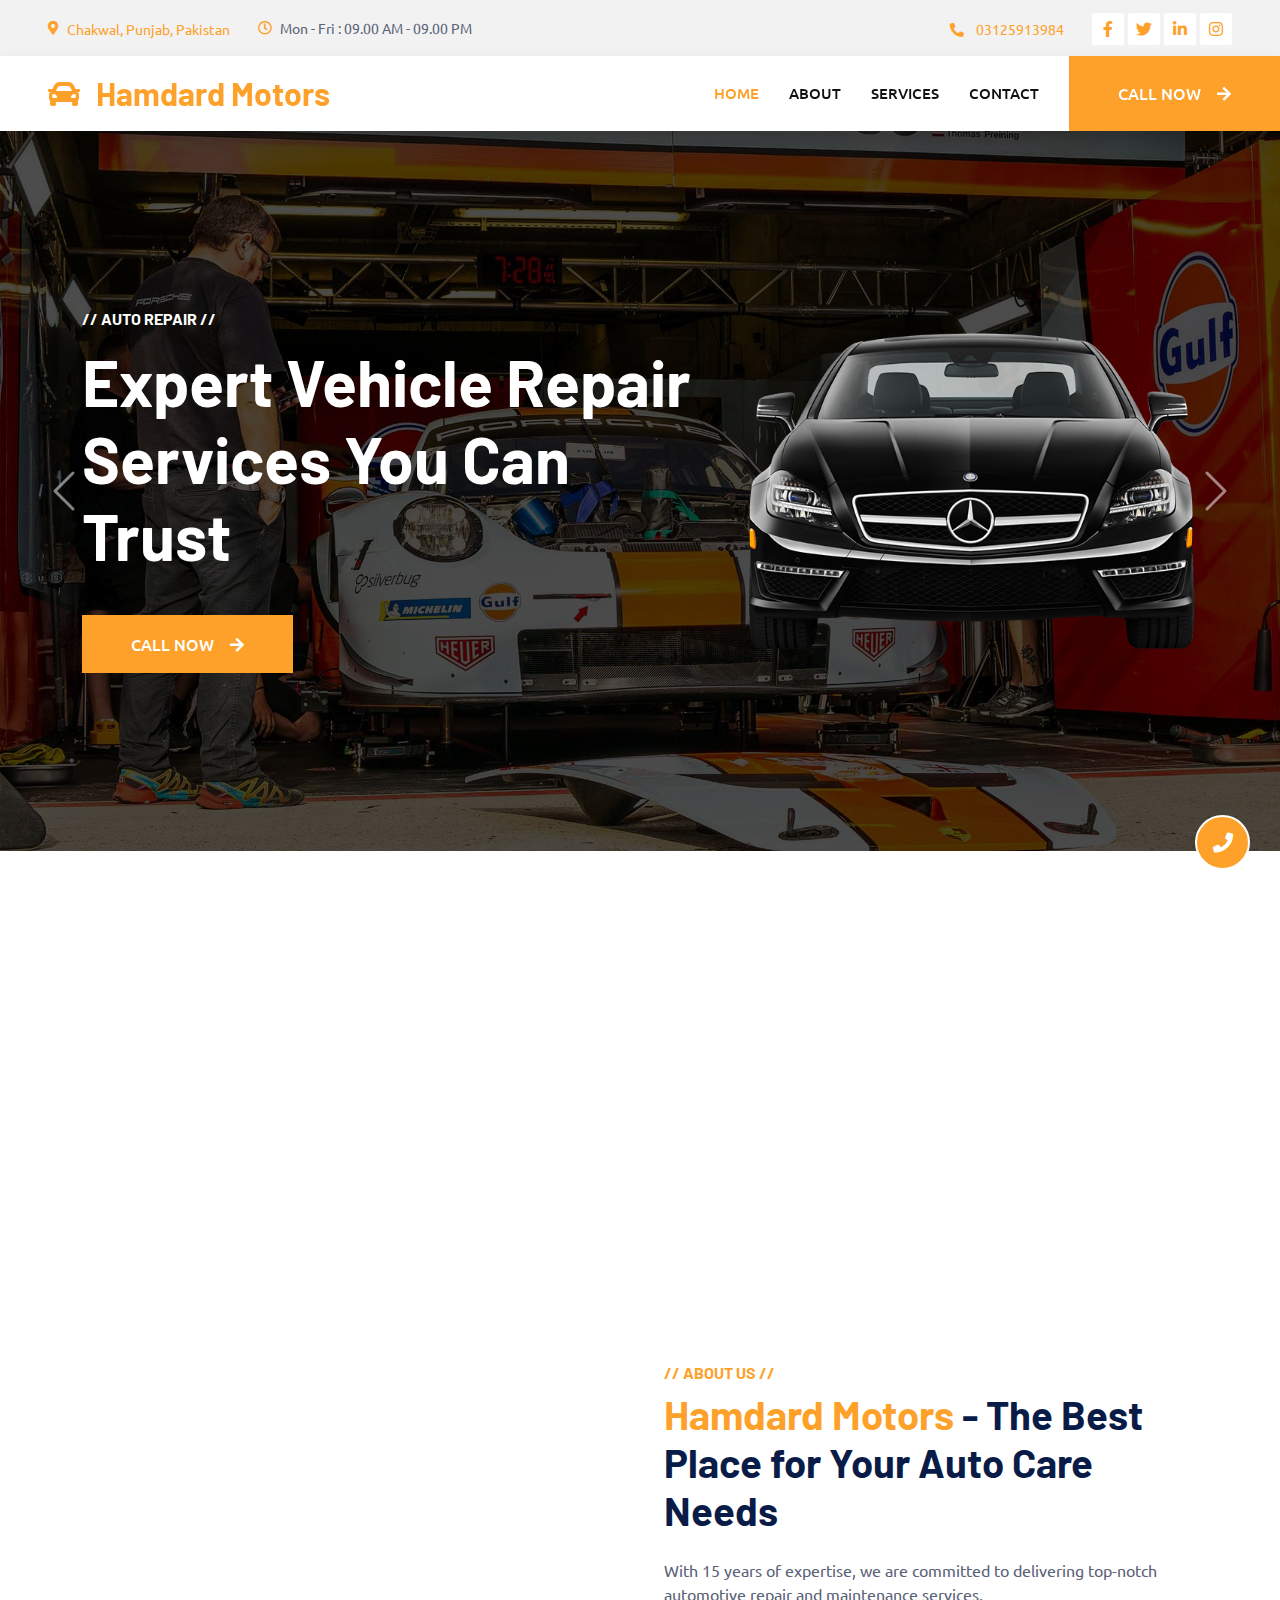
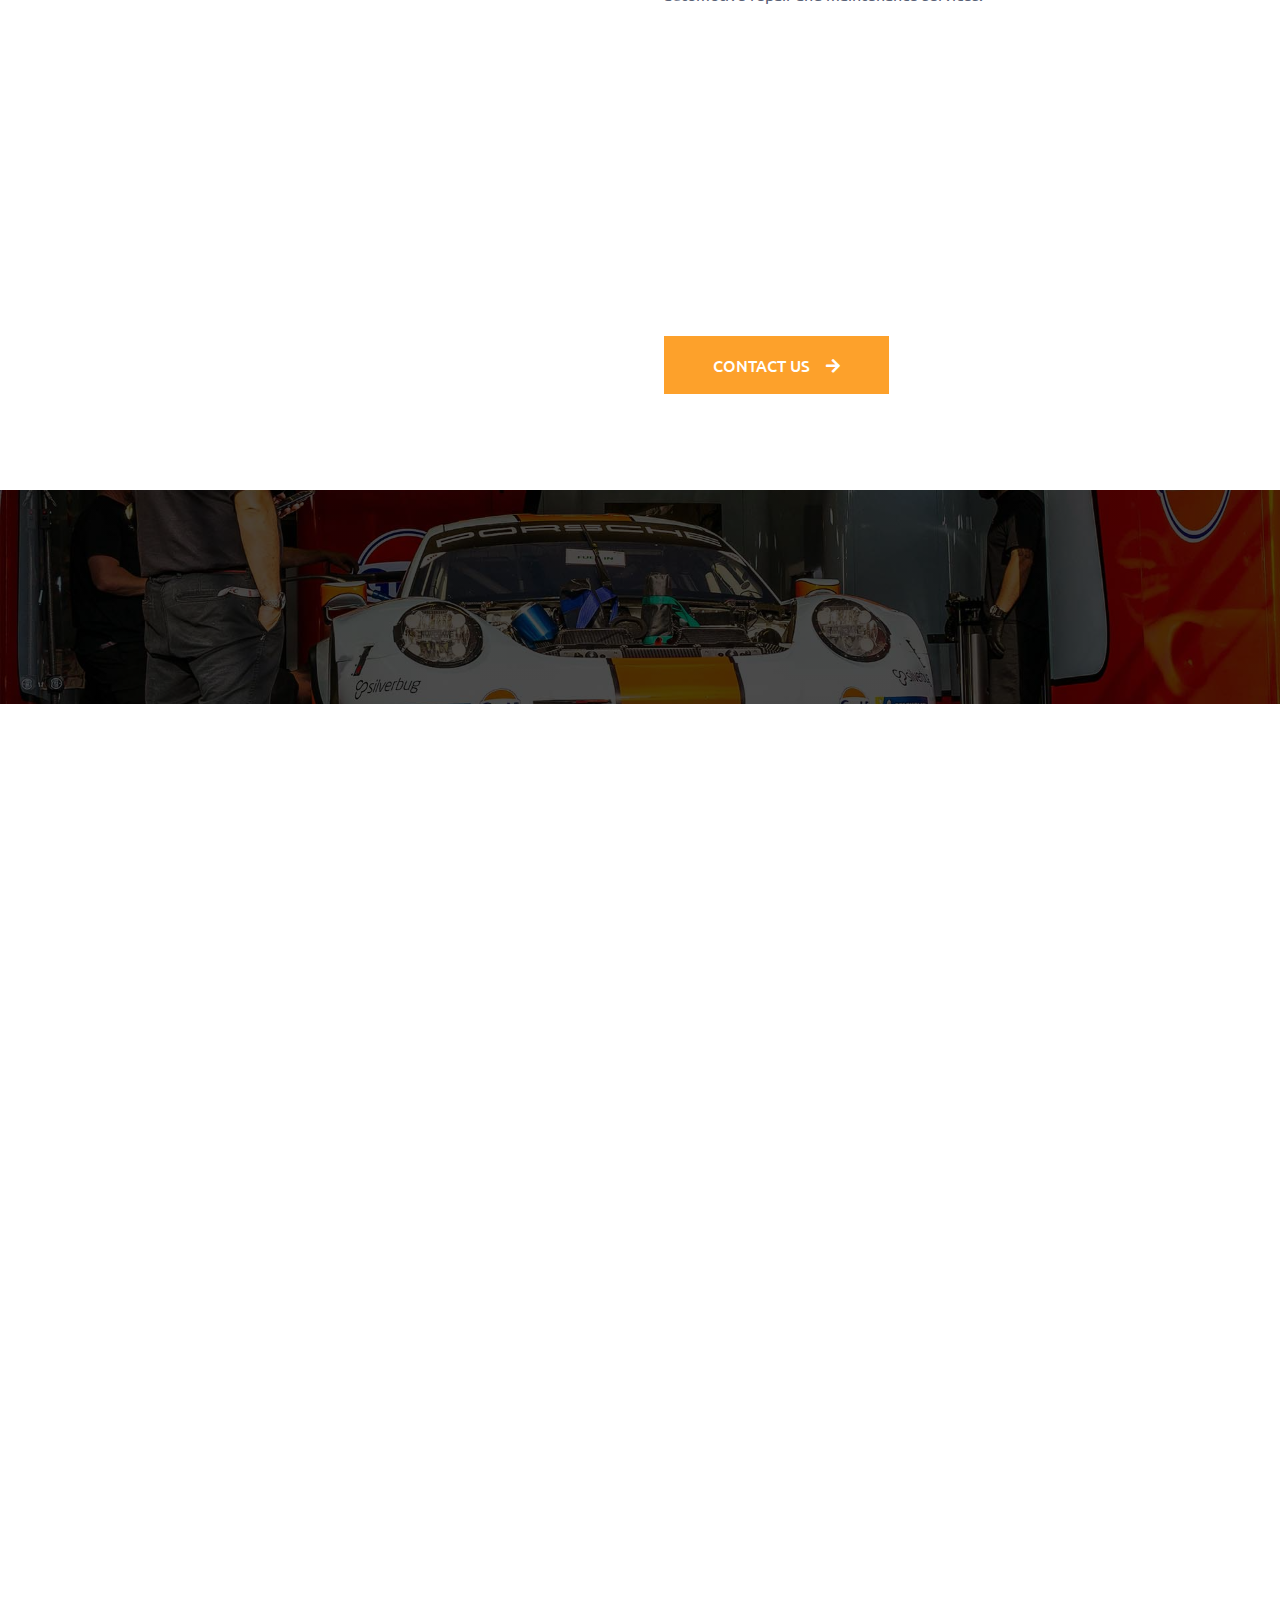
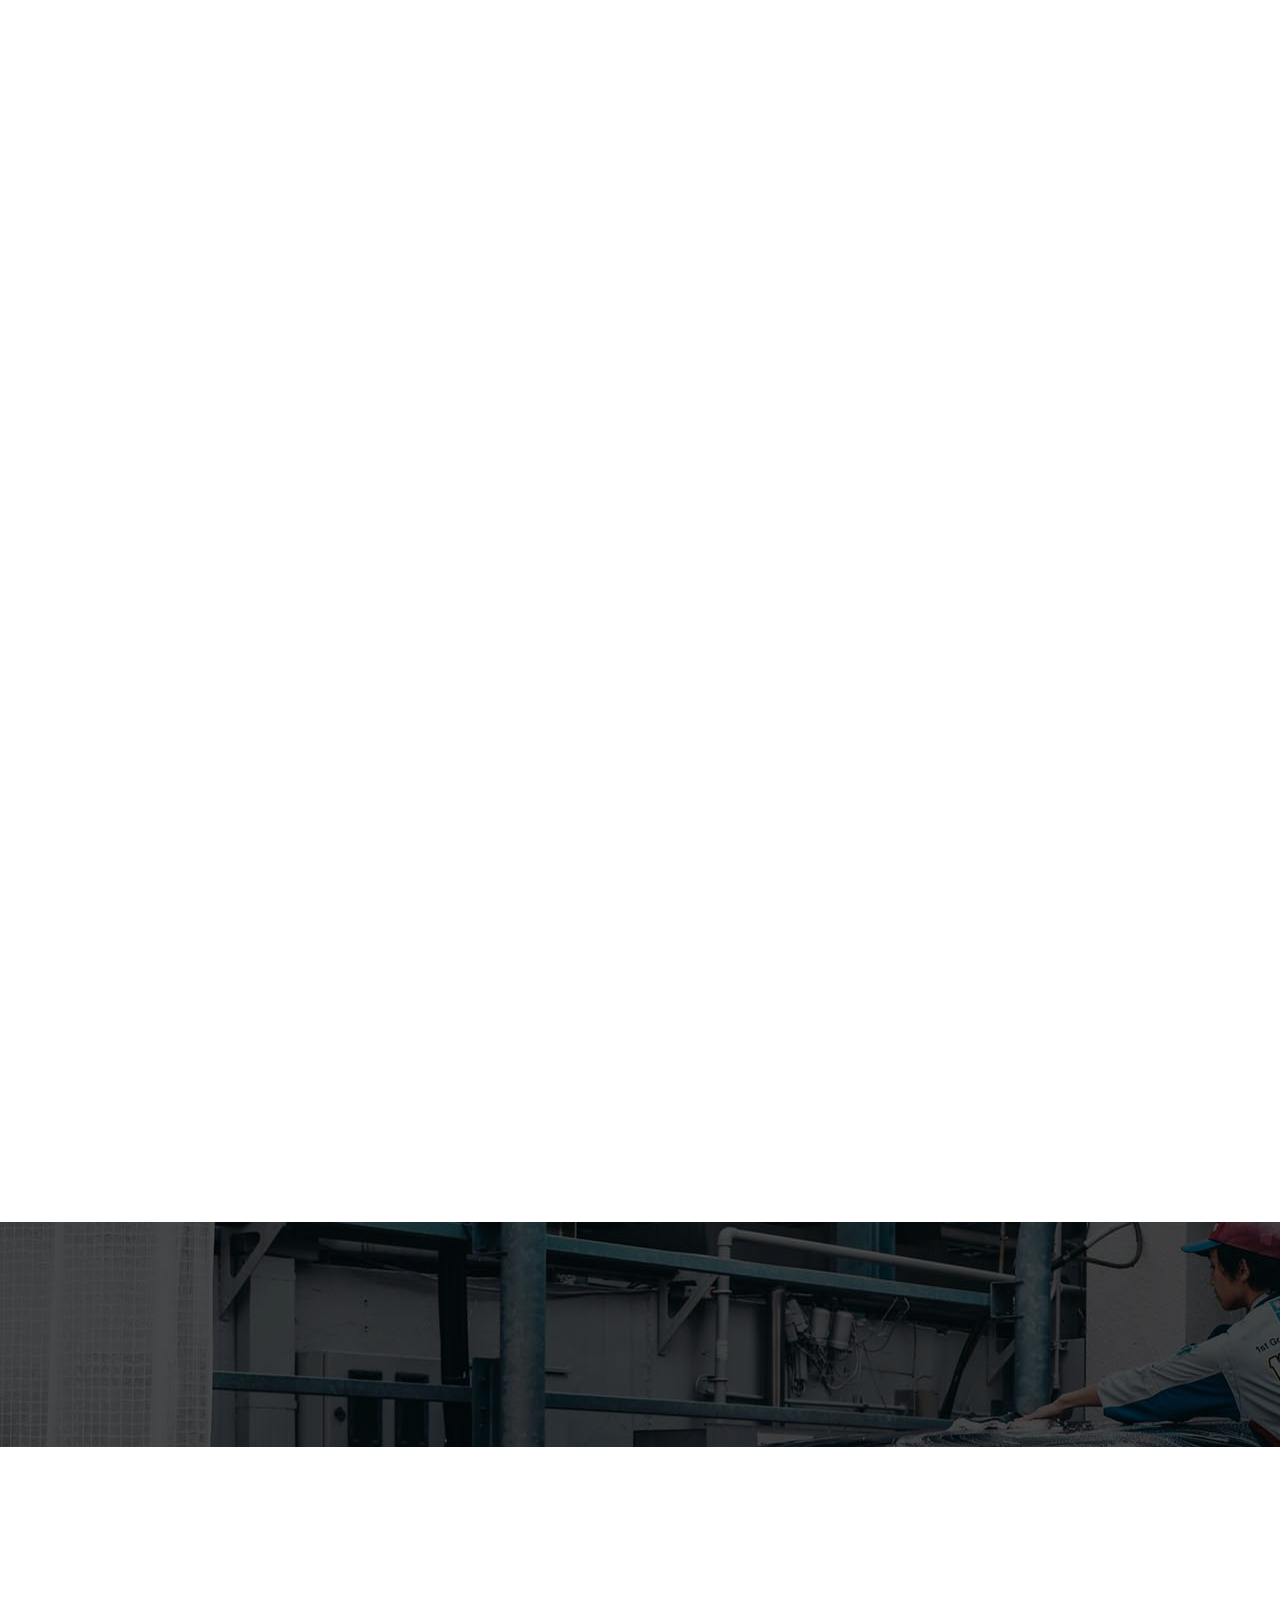
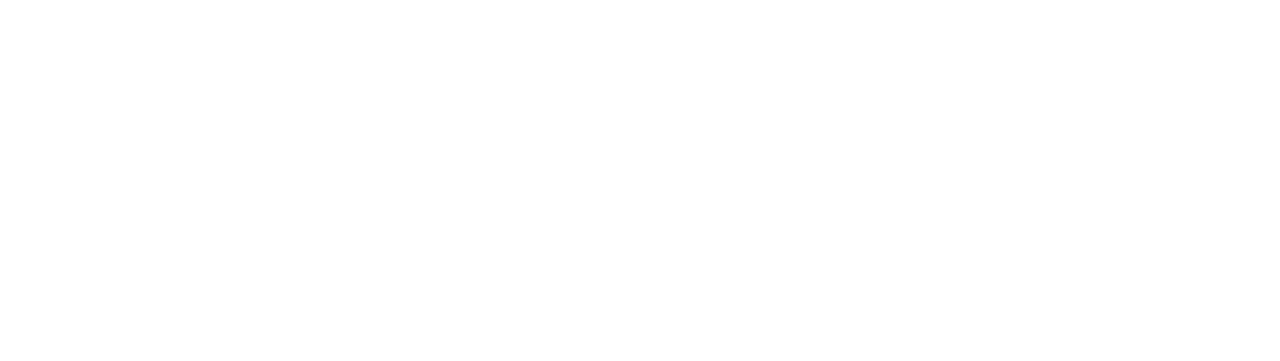
==== index.html @ 0feff038 "email setup" ====
<!DOCTYPE html>
<html lang="en">

<head>
    <meta charset="utf-8">
    <title>Hamdard Motors - Car Repair HTML Template</title>
    <meta content="width=device-width, initial-scale=1.0" name="viewport">
    <meta content="" name="keywords">
    <meta content="" name="description">

    <!-- Favicon -->
    <link href="img/favicon.ico" rel="icon">

    <!-- Google Web Fonts -->
    <link rel="preconnect" href="https://fonts.googleapis.com">
    <link rel="preconnect" href="https://fonts.gstatic.com" crossorigin>
    <link href="https://fonts.googleapis.com/css2?family=Barlow:wght@600;700&family=Ubuntu:wght@400;500&display=swap" rel="stylesheet"> 

    <!-- Icon Font Stylesheet -->
    <link href="https://cdnjs.cloudflare.com/ajax/libs/font-awesome/5.10.0/css/all.min.css" rel="stylesheet">
    <link href="https://cdn.jsdelivr.net/npm/bootstrap-icons@1.4.1/font/bootstrap-icons.css" rel="stylesheet">

    <!-- Libraries Stylesheet -->
    <link href="lib/animate/animate.min.css" rel="stylesheet">
    <link href="lib/owlcarousel/assets/owl.carousel.min.css" rel="stylesheet">
    <link href="lib/tempusdominus/css/tempusdominus-bootstrap-4.min.css" rel="stylesheet" />

    <!-- Customized Bootstrap Stylesheet -->
    <link href="css/bootstrap.min.css" rel="stylesheet">

    <!-- Template Stylesheet -->
    <link href="css/style.css" rel="stylesheet">
</head>

<body>
    <!-- Spinner Start -->
    <div id="spinner" class="show bg-white position-fixed translate-middle w-100 vh-100 top-50 start-50 d-flex align-items-center justify-content-center">
        <div class="spinner-border text-primary" style="width: 3rem; height: 3rem;" role="status">
            <span class="sr-only">Loading...</span>
        </div>
    </div>
    <!-- Spinner End -->


    <!-- Topbar Start -->
    <div class="container-fluid bg-light p-0">
        <div class="row gx-0 d-none d-lg-flex">
            <div class="col-lg-7 px-5 text-start">
                <div class="h-100 d-inline-flex align-items-center py-3 me-4">
                    <small class="fa fa-map-marker-alt text-primary me-2"></small>
                    <a href="https://maps.app.goo.gl/oBN17DsnAECw3NCc7" target="_blank"><small>Chakwal, Punjab, Pakistan</small></a>
                </div>
                <div class="h-100 d-inline-flex align-items-center py-3">
                    <small class="far fa-clock text-primary me-2"></small>
                    <small>Mon - Fri : 09.00 AM - 09.00 PM</small>
                </div>
            </div>
            <div class="col-lg-5 px-5 text-end">
                <div class="h-100 d-inline-flex align-items-center py-3 me-4">
                    <a href="tel:03125913984"><small class="fa fa-phone-alt text-primary me-2" style="color: inherit;"></small>
                    <small>03125913984</small></a>
                </div>
                <div class="h-100 d-inline-flex align-items-center">
                    <a class="btn btn-sm-square bg-white text-primary me-1" href=""><i class="fab fa-facebook-f"></i></a>
                    <a class="btn btn-sm-square bg-white text-primary me-1" href=""><i class="fab fa-twitter"></i></a>
                    <a class="btn btn-sm-square bg-white text-primary me-1" href=""><i class="fab fa-linkedin-in"></i></a>
                    <a class="btn btn-sm-square bg-white text-primary me-0" href=""><i class="fab fa-instagram"></i></a>
                </div>
            </div>
        </div>
    </div>
    <!-- Topbar End -->


    <!-- Navbar Start -->
    <nav class="navbar navbar-expand-lg bg-white navbar-light shadow sticky-top p-0">
        <a href="index.html" class="navbar-brand d-flex align-items-center px-4 px-lg-5">
            <h2 class="m-0 text-primary"><i class="fa fa-car me-3"></i>Hamdard Motors</h2>
        </a>
        <button type="button" class="navbar-toggler me-4" data-bs-toggle="collapse" data-bs-target="#navbarCollapse">
            <span class="navbar-toggler-icon"></span>
        </button>
        <div class="collapse navbar-collapse" id="navbarCollapse">
            <div class="navbar-nav ms-auto p-4 p-lg-0">
                <a href="index.html" class="nav-item nav-link active">Home</a>
                <a href="about.html" class="nav-item nav-link">About</a>
                <a href="service.html" class="nav-item nav-link">Services</a>
                <!-- <div class="nav-item dropdown">
                    <a href="service.html" class="nav-link dropdown-toggle" data-bs-toggle="dropdown">Services</a>
                    <div class="dropdown-menu fade-up m-0">
                        <a href="" class="dropdown-item">Mechnical Workers</a>
                        <a href="team.html" class="dropdown-item">Technicians</a>
                        <a href="testimonial.html" class="dropdown-item">Testimonial</a>
                        <a href="404.html" class="dropdown-item">404 Page</a>
                    </div>
                </div> -->
                <a href="contact.html" class="nav-item nav-link">Contact</a>
            </div>
            <a href="tel:03125913984" class="btn btn-primary py-4 px-lg-5 d-none d-lg-block">Call Now<i class="fa fa-arrow-right ms-3"></i></a>
        </div>
    </nav>
    <!-- Navbar End -->


    <!-- Carousel Start -->
    <div class="container-fluid p-0 mb-5">
        <div id="header-carousel" class="carousel slide" data-bs-ride="carousel">
            <div class="carousel-inner">
                <div class="carousel-item active">
                    <img class="w-100" src="img/carousel-bg-1.jpg" alt="Image">
                    <div class="carousel-caption d-flex align-items-center">
                        <div class="container">
                            <div class="row align-items-center justify-content-center justify-content-lg-start">
                                <div class="col-10 col-lg-7 text-center text-lg-start">
                                    <h6 class="text-white text-uppercase mb-3 animated slideInDown">// Auto Repair //</h6>
                                    <h1 class="display-3 text-white mb-4 pb-3 animated slideInDown">Expert Vehicle Repair Services You Can Trust</h1>
                                    <a href="tel:03125913984" class="btn btn-primary py-3 px-5 animated slideInDown">Call now<i class="fa fa-arrow-right ms-3"></i></a>
                                </div>
                                <div class="col-lg-5 d-none d-lg-flex animated zoomIn">
                                    <img class="img-fluid" src="img/carousel-1.png" alt="">
                                </div>
                            </div>
                        </div>
                    </div>
                </div>
                <div class="carousel-item">
                    <img class="w-100" src="img/carousel-bg-2.jpg" alt="Image">
                    <div class="carousel-caption d-flex align-items-center">
                        <div class="container">
                            <div class="row align-items-center justify-content-center justify-content-lg-start">
                                <div class="col-10 col-lg-7 text-center text-lg-start">
                                    <h6 class="text-white text-uppercase mb-3 animated slideInDown">// Maintenance  //</h6>
                                    <h1 class="display-3 text-white mb-4 pb-3 animated slideInDown">Professional Maintenance for a Smooth Ride</h1>
                                    <a href="tel:03125913984" class="btn btn-primary py-3 px-5 animated slideInDown">Call now<i class="fa fa-arrow-right ms-3"></i></a>
                                </div>
                                <div class="col-lg-5 d-none d-lg-flex animated zoomIn">
                                    <img class="img-fluid" src="img/carousel-2.png" alt="">
                                </div>
                            </div>
                        </div>
                    </div>
                </div>
            </div>
            <button class="carousel-control-prev" type="button" data-bs-target="#header-carousel"
                data-bs-slide="prev">
                <span class="carousel-control-prev-icon" aria-hidden="true"></span>
                <span class="visually-hidden">Previous</span>
            </button>
            <button class="carousel-control-next" type="button" data-bs-target="#header-carousel"
                data-bs-slide="next">
                <span class="carousel-control-next-icon" aria-hidden="true"></span>
                <span class="visually-hidden">Next</span>
            </button>
        </div>
    </div>
    <!-- Carousel End -->


    <!-- Service Start -->
    <div class="container-xxl py-5">
        <div class="container">
            <div class="row g-4">
                <div class="col-lg-4 col-md-6 wow fadeInUp" data-wow-delay="0.1s">
                    <div class="d-flex py-5 px-4">
                        <i class="fa fa-certificate fa-3x text-primary flex-shrink-0"></i>
                        <div class="ps-4">
                            <h5 class="mb-3">Top-Quality Servicing</h5>
                            <p>We provide reliable and thorough vehicle servicing to ensure your car performs at its best every time.</p>
                            <a class="text-secondary border-bottom" href="service.html">Read More</a>
                        </div>
                    </div>
                </div>
                <div class="col-lg-4 col-md-6 wow fadeInUp" data-wow-delay="0.3s">
                    <div class="d-flex bg-light py-5 px-4">
                        <i class="fa fa-users-cog fa-3x text-primary flex-shrink-0"></i>
                        <div class="ps-4">
                            <h5 class="mb-3">Skilled and Expert Technicians</h5>
                            <p>Our team of certified professionals is equipped with the knowledge to handle all your repair and maintenance needs.</p>
                            <a class="text-secondary border-bottom" href="service.html">Read More</a>
                        </div>
                    </div>
                </div>
                <div class="col-lg-4 col-md-6 wow fadeInUp" data-wow-delay="0.5s">
                    <div class="d-flex py-5 px-4">
                        <i class="fa fa-tools fa-3x text-primary flex-shrink-0"></i>
                        <div class="ps-4">
                            <h5 class="mb-3">State-of-the-Art Equipment</h5>
                            <p>We use modern tools and advanced technology to deliver precise repairs and top-notch servicing for your vehicles.</p>
                            <a class="text-secondary border-bottom" href="service.html">Read More</a>
                        </div>
                    </div>
                </div>
            </div>
        </div>
    </div>
    <!-- Service End -->


    <!-- About Start -->
    <div class="container-xxl py-5">
        <div class="container">
            <div class="row g-5">
                <div class="col-lg-6 pt-4" style="min-height: 400px;">
                    <div class="position-relative h-100 wow fadeIn" data-wow-delay="0.1s">
                        <img class="img-fluid w-100 h-100" src="img/about.jpg" style="object-fit: cover;" alt="">
                        <div class="position-absolute top-0 start-0 mt-n4 ms-n4 py-4 px-5 expBox">
                            <h1 class="display-4 text-white mb-0">10+ <span class="fs-4">Years</span></h1>
                            <h4 class="text-white">Experience</h4>
                        </div>
                    </div>
                </div>
                <div class="col-lg-6">
                    <h6 class="text-primary text-uppercase">// About Us //</h6>
                    <h1 class="mb-4"><span class="text-primary">Hamdard Motors</span> - The Best Place for Your Auto Care Needs</h1>
                    <p class="mb-4">With 15 years of expertise, we are committed to delivering top-notch automotive repair and maintenance services.</p>
                    <div class="row g-4 mb-3 pb-3">
                        <div class="col-12 wow fadeIn" data-wow-delay="0.1s">
                            <div class="d-flex">
                                <div class="bg-light d-flex flex-shrink-0 align-items-center justify-content-center mt-1" style="width: 45px; height: 45px;">
                                    <span class="fw-bold text-secondary">01</span>
                                </div>
                                <div class="ps-3">
                                    <h6>Professional and Expert Team</h6>
                                    <span>Our skilled professionals ensure every service is performed with precision and care for the best results.</span>
                                </div>
                            </div>
                        </div>
                        <div class="col-12 wow fadeIn" data-wow-delay="0.3s">
                            <div class="d-flex">
                                <div class="bg-light d-flex flex-shrink-0 align-items-center justify-content-center mt-1" style="width: 45px; height: 45px;">
                                    <span class="fw-bold text-secondary">02</span>
                                </div>
                                <div class="ps-3">
                                    <h6>Top-Quality Servicing Center</h6>
                                    <span>We deliver reliable and thorough servicing to keep your vehicle in excellent condition.</span>
                                </div>
                            </div>
                        </div>
                        <div class="col-12 wow fadeIn" data-wow-delay="0.5s">
                            <div class="d-flex">
                                <div class="bg-light d-flex flex-shrink-0 align-items-center justify-content-center mt-1" style="width: 45px; height: 45px;">
                                    <span class="fw-bold text-secondary">03</span>
                                </div>
                                <div class="ps-3">
                                    <h6>Award-Winning Workers</h6>
                                    <span>Our team has been recognized for excellence, ensuring you receive top-tier service every time.</span>
                                </div>
                            </div>
                        </div>
                    </div>
                    <a href="tel:03125913984" class="btn btn-primary py-3 px-5">Contact Us<i class="fa fa-arrow-right ms-3"></i></a>
                </div>
            </div>
        </div>
    </div>
    <!-- About End -->


    <!-- Fact Start -->
    <div class="container-fluid fact bg-dark my-5 py-5">
        <div class="container">
            <div class="row g-4">
                <div class="col-md-6 col-lg-3 text-center wow fadeIn" data-wow-delay="0.1s">
                    <i class="fa fa-check fa-2x text-white mb-3"></i>
                    <h2 class="text-white mb-2" data-toggle="counter-up">10</h2>
                    <p class="text-white mb-0">Years Experience</p>
                </div>
                <div class="col-md-6 col-lg-3 text-center wow fadeIn" data-wow-delay="0.3s">
                    <i class="fa fa-users-cog fa-2x text-white mb-3"></i>
                    <h2 class="text-white mb-2" data-toggle="counter-up">100</h2>
                    <p class="text-white mb-0">Expert Technicians</p>
                </div>
                <div class="col-md-6 col-lg-3 text-center wow fadeIn" data-wow-delay="0.5s">
                    <i class="fa fa-users fa-2x text-white mb-3"></i>
                    <h2 class="text-white mb-2" data-toggle="counter-up">1500</h2>
                    <p class="text-white mb-0">Satisfied Clients</p>
                </div>
                <div class="col-md-6 col-lg-3 text-center wow fadeIn" data-wow-delay="0.7s">
                    <i class="fa fa-car fa-2x text-white mb-3"></i>
                    <h2 class="text-white mb-2" data-toggle="counter-up">1000</h2>
                    <p class="text-white mb-0">Compleate Projects</p>
                </div>
            </div>
        </div>
    </div>
    <!-- Fact End -->


    <!-- Service Start -->
    <div class="container-xxl service py-5">
        <div class="container">
            <div class="text-center wow fadeInUp" data-wow-delay="0.1s">
                <h6 class="text-primary text-uppercase">// Our Services //</h6>
                <h1 class="mb-2">Explore Our Services</h1>
                <p class="mb-5">Hamdard Motors provides a wide range of professional repair and maintenance services to keep your vehicle running at its best. <br> Discover what we can do for you.</p>
            </div>
            <div class="row g-4 wow fadeInUp" data-wow-delay="0.3s">
                <div class="col-lg-4">
                    <div class="nav w-100 nav-pills me-4">
                        <button class="nav-link w-100 d-flex align-items-center text-start p-4 mb-4 active" data-bs-toggle="pill" data-bs-target="#tab-pane-1" type="button">
                           
                            <i class="fa fa-cog fa-2x me-3"></i>
                            <h4 class="m-0">Repairing Services for Small and Big Vehicles</h4>
                        </button>
                        <button class="nav-link w-100 d-flex align-items-center text-start p-4 mb-4" data-bs-toggle="pill" data-bs-target="#tab-pane-2" type="button">
                            <i class="fa fa-car fa-2x me-3"></i>
                            <h4 class="m-0">Mechanical Works</h4>
                        </button>
                        <button class="nav-link w-100 d-flex align-items-center text-start p-4 mb-4" data-bs-toggle="pill" data-bs-target="#tab-pane-3" type="button">
                            <i class="fa fa-car-side fa-2x me-3"></i>
                            <h4 class="m-0">Panel Beater Works</h4>
                        </button>
                        <button class="nav-link w-100 d-flex align-items-center text-start p-4 mb-4" data-bs-toggle="pill" data-bs-target="#tab-pane-4" type="button">
                            <i class="fa fa-oil-can fa-2x me-3"></i>
                            <h4 class="m-0">Oil and Lubricant Change Services</h4>
                        </button>
                        <button class="nav-link w-100 d-flex align-items-center text-start p-4 mb-4" data-bs-toggle="pill" data-bs-target="#tab-pane-5" type="button">
                            <i class="fa fa-truck-monster fa-2x me-3"></i>
                            <h4 class="m-0">Tyre and Wheel Services</h4>
                        </button>
                        <button class="nav-link w-100 d-flex align-items-center text-start p-4 mb-0" data-bs-toggle="pill" data-bs-target="#tab-pane-6" type="button">
                            <i class="fa fa-toolbox fa-2x me-3"></i>
                            <h4 class="m-0">General Maintenance Services</h4>
                        </button>
                    </div>
                </div>
                <div class="col-lg-8">
                    <div class="tab-content w-100 h-100">
                        <div class="tab-pane h-100 fade show active" id="tab-pane-1">
                            <div class="row h-100">
                                <div class="col-md-6" >
                                    <div class="position-relative h-100">
                                        <img class="img-fluid w-100 h-100" src="img/service-1.jpg"
                                            style="object-fit: cover;" alt="">
                                    </div>
                                </div>
                                <div class="col-md-6">
                                    <h3 class="mb-3">Repairing Services for Small and Big Vehicles</h3>
                                    <p class="mb-4">Comprehensive repair solutions for all types of vehicles, from cars to trucks, ensuring reliability and performance.</p>
                                    <p><i class="fa fa-check text-success me-3"></i>Accurate diagnostics and repair.</p>
                                    <p><i class="fa fa-check text-success me-3"></i>Trusted expertise for small and large vehicles.</p>
                                    <p><i class="fa fa-check text-success me-3"></i>Modern Equipment</p>
                                    <a href="service.html" class="btn btn-primary py-3 px-5 mt-3">Read More<i class="fa fa-arrow-right ms-3"></i></a>
                                </div>
                            </div>
                        </div>
                        <div class="tab-pane h-100 fade" id="tab-pane-2">
                            <div class="row h-100">
                                <div class="col-md-6" >
                                    <div class="position-relative h-100">
                                        <img class="img-fluid w-100 h-100" src="img/service-2.jpg"
                                            style="object-fit: cover;" alt="">
                                    </div>
                                </div>
                                <div class="col-md-6">
                                    <h3 class="mb-3">Mechanical Works</h3>
                                    <p class="mb-4">Expert handling of your vehicle’s core components, including engine, brakes, and suspension, to ensure a smooth driving experience.</p>
                                    <p><i class="fa fa-check text-success me-3"></i>High-quality engine repair.</p>
                                    <p><i class="fa fa-check text-success me-3"></i>Brake servicing and suspension adjustments.</p>
                                    <a href="service.html" class="btn btn-primary py-3 px-5 mt-3">Read More<i class="fa fa-arrow-right ms-3"></i></a>
                                </div>
                            </div>
                        </div>
                        <div class="tab-pane h-100 fade" id="tab-pane-3">
                            <div class="row h-100">
                                <div class="col-md-6" >
                                    <div class="position-relative h-100">
                                        <img class="img-fluid w-100 h-100" src="img/service-3.jpg"
                                            style="object-fit: cover;" alt="">
                                    </div>
                                </div>
                                <div class="col-md-6">
                                    <h3 class="mb-3">Panel Beater Works</h3>
                                    <p class="mb-4">Restore your vehicle’s appearance with our skilled denting, painting, and accident repair services.</p>
                                    <p><i class="fa fa-check text-success me-3"></i>Precision body repairs.</p>
                                    <p><i class="fa fa-check text-success me-3"></i>High-quality paint finishes.
                                    </p>
                                    <a href="service.html" class="btn btn-primary py-3 px-5 mt-3">Read More<i class="fa fa-arrow-right ms-3"></i></a>
                                </div>
                            </div>
                        </div>
                        <div class="tab-pane h-100 fade" id="tab-pane-4">
                            <div class="row h-100">
                                <div class="col-md-6" >
                                    <div class="position-relative h-100">
                                        <img class="img-fluid w-100 h-100" src="img/service-4.jpg"
                                            style="object-fit: cover;" alt="">
                                    </div>
                                </div>
                                <div class="col-md-6">
                                    <h3 class="mb-3">Oil and Lubricant Change Services</h3>
                                    <p class="mb-4">Keep your vehicle’s engine running smoothly with our efficient oil and filter change services.</p>
                                    <p><i class="fa fa-check text-success me-3"></i>Top-grade lubricants.</p>
                                    <p><i class="fa fa-check text-success me-3"></i>Quick and efficient service.</p>
                                    <a href="service.html" class="btn btn-primary py-3 px-5 mt-3">Read More<i class="fa fa-arrow-right ms-3"></i></a>
                                </div>
                            </div>
                        </div>
                        <div class="tab-pane h-100 fade" id="tab-pane-5">
                            <div class="row h-100">
                                <div class="col-md-6" >
                                    <div class="position-relative h-100">
                                        <img class="img-fluid w-100 h-100" src="img/service-4.jpg"
                                            style="object-fit: cover;" alt="">
                                    </div>
                                </div>
                                <div class="col-md-6">
                                    <h3 class="mb-3">Tyre and Wheel Services</h3>
                                    <p class="mb-4">Stay safe on the road with our tyre replacement, puncture repairs, and wheel alignment services.</p>
                                    <p><i class="fa fa-check text-success me-3"></i>Reliable tyre solutions.</p>
                                    <p><i class="fa fa-check text-success me-3"></i>Expert wheel balancing.
                                    </p>
                                    <a href="service.html" class="btn btn-primary py-3 px-5 mt-3">Read More<i class="fa fa-arrow-right ms-3"></i></a>
                                </div>
                            </div>
                        </div>
                        <div class="tab-pane h-100 fade" id="tab-pane-6">
                            <div class="row h-100">
                                <div class="col-md-6" >
                                    <div class="position-relative h-100">
                                        <img class="img-fluid w-100 h-100" src="img/service-4.jpg"
                                            style="object-fit: cover;" alt="">
                                    </div>
                                </div>
                                <div class="col-md-6">
                                    <h3 class="mb-3">General Maintenance Services</h3>
                                    <p class="mb-4">Regular maintenance services to ensure your vehicle remains in peak condition and is ready for every journey.</p>
                                    <p><i class="fa fa-check text-success me-3"></i>Comprehensive vehicle checks.</p>
                                    <p><i class="fa fa-check text-success me-3"></i>AC servicing, battery replacements, and more.</p>
                                    <a href="service.html" class="btn btn-primary py-3 px-5 mt-3">Read More<i class="fa fa-arrow-right ms-3"></i></a>
                                </div>
                            </div>
                        </div>
                    </div>
                </div>
            </div>
        </div>
    </div>
    <!-- Service End -->


    <!-- Booking Start -->
    <div class="container-fluid bg-secondary booking my-5 wow fadeInUp" data-wow-delay="0.1s">
        <div class="container">
            <div class="row gx-5">
                <div class="col-lg-6 py-5">
                    <div class="py-5">
                        <h1 class="text-white mb-4">Certified and Award-Winning Car Repair Service Provider</h1>
                        <p class="text-white mb-0">Our workshop takes pride in delivering top-notch repair and maintenance services. With years of experience and a team of certified professionals, we guarantee reliable solutions tailored to your vehicle's needs. From minor repairs to comprehensive maintenance, we are dedicated to excellence and customer satisfaction.</p>
                    </div>
                </div>
                <div class="col-lg-6">
                    <div class="bg-primary h-100 d-flex flex-column justify-content-center text-center p-5 wow zoomIn" data-wow-delay="0.6s">
                        <h1 class="text-white mb-4">Book For A Service</h1>
                        <form action="send-email.php" method="post">
                            <div class="row g-3">
                                <div class="col-12 col-sm-6">
                                    <input type="text" class="form-control border-0" placeholder="Your Name" style="height: 55px;" name="name">
                                </div>
                                <div class="col-12 col-sm-6">
                                    <input type="email" class="form-control border-0" placeholder="Your Email" style="height: 55px;" name="email">
                                </div>
                                <div class="col-12 col-sm-6">
                                    <select class="form-select border-0" style="height: 55px;">
                                        <option selected>Select A Service</option>
                                        <option value="1">Repair Services</option>
                                        <option value="2">Oil and Lubricant Change</option>
                                        <option value="3">Tyre and Wheel Maintenance</option>
                                        <option value="4">General Vehicle Maintenance</option>
                                    </select>
                                </div>
                                <div class="col-12 col-sm-6">
                                    <div class="date" id="date1" data-target-input="nearest">
                                        <input type="text"
                                            class="form-control border-0 datetimepicker-input"
                                            placeholder="Service Date" data-target="#date1" data-toggle="datetimepicker" style="height: 55px;">
                                    </div>
                                </div>
                                <div class="col-12">
                                    <textarea class="form-control border-0" placeholder="Specify Additional Details or Requests" name="message"></textarea>
                                </div>
                                <div class="col-12">
                                    <button class="btn btn-secondary w-100 py-3" type="submit">Book Now</button>
                                </div>
                            </div>
                        </form>
                    </div>
                </div>
            </div>
        </div>
    </div>
    <!-- Booking End -->


    <!-- Team Start -->
    <!-- <div class="container-xxl py-5">
        <div class="container">
            <div class="text-center wow fadeInUp" data-wow-delay="0.1s">
                <h6 class="text-primary text-uppercase">// Our Technicians //</h6>
                <h1 class="mb-5">Our Expert Technicians</h1>
            </div>
            <div class="row g-4">
                <div class="col-lg-3 col-md-6 wow fadeInUp" data-wow-delay="0.1s">
                    <div class="team-item">
                        <div class="position-relative overflow-hidden">
                            <img class="img-fluid" src="img/team-1.jpg" alt="">
                            <div class="team-overlay position-absolute start-0 top-0 w-100 h-100">
                                <a class="btn btn-square mx-1" href=""><i class="fab fa-facebook-f"></i></a>
                                <a class="btn btn-square mx-1" href=""><i class="fab fa-twitter"></i></a>
                                <a class="btn btn-square mx-1" href=""><i class="fab fa-instagram"></i></a>
                            </div>
                        </div>
                        <div class="bg-light text-center p-4">
                            <h5 class="fw-bold mb-0">Full Name</h5>
                            <small>Designation</small>
                        </div>
                    </div>
                </div>
                <div class="col-lg-3 col-md-6 wow fadeInUp" data-wow-delay="0.3s">
                    <div class="team-item">
                        <div class="position-relative overflow-hidden">
                            <img class="img-fluid" src="img/team-2.jpg" alt="">
                            <div class="team-overlay position-absolute start-0 top-0 w-100 h-100">
                                <a class="btn btn-square mx-1" href=""><i class="fab fa-facebook-f"></i></a>
                                <a class="btn btn-square mx-1" href=""><i class="fab fa-twitter"></i></a>
                                <a class="btn btn-square mx-1" href=""><i class="fab fa-instagram"></i></a>
                            </div>
                        </div>
                        <div class="bg-light text-center p-4">
                            <h5 class="fw-bold mb-0">Full Name</h5>
                            <small>Designation</small>
                        </div>
                    </div>
                </div>
                <div class="col-lg-3 col-md-6 wow fadeInUp" data-wow-delay="0.5s">
                    <div class="team-item">
                        <div class="position-relative overflow-hidden">
                            <img class="img-fluid" src="img/team-3.jpg" alt="">
                            <div class="team-overlay position-absolute start-0 top-0 w-100 h-100">
                                <a class="btn btn-square mx-1" href=""><i class="fab fa-facebook-f"></i></a>
                                <a class="btn btn-square mx-1" href=""><i class="fab fa-twitter"></i></a>
                                <a class="btn btn-square mx-1" href=""><i class="fab fa-instagram"></i></a>
                            </div>
                        </div>
                        <div class="bg-light text-center p-4">
                            <h5 class="fw-bold mb-0">Full Name</h5>
                            <small>Designation</small>
                        </div>
                    </div>
                </div>
                <div class="col-lg-3 col-md-6 wow fadeInUp" data-wow-delay="0.7s">
                    <div class="team-item">
                        <div class="position-relative overflow-hidden">
                            <img class="img-fluid" src="img/team-4.jpg" alt="">
                            <div class="team-overlay position-absolute start-0 top-0 w-100 h-100">
                                <a class="btn btn-square mx-1" href=""><i class="fab fa-facebook-f"></i></a>
                                <a class="btn btn-square mx-1" href=""><i class="fab fa-twitter"></i></a>
                                <a class="btn btn-square mx-1" href=""><i class="fab fa-instagram"></i></a>
                            </div>
                        </div>
                        <div class="bg-light text-center p-4">
                            <h5 class="fw-bold mb-0">Full Name</h5>
                            <small>Designation</small>
                        </div>
                    </div>
                </div>
            </div>
        </div>
    </div> -->
    <!-- Team End -->


    <!-- Testimonial Start -->
    <div class="container-xxl py-5 wow fadeInUp" data-wow-delay="0.1s">
        <div class="container">
            <div class="text-center">
                <h6 class="text-primary text-uppercase">// Testimonial //</h6>
                <h1 class="mb-5">Our Clients Say!</h1>
            </div>
            <div class="owl-carousel testimonial-carousel position-relative">
                <div class="testimonial-item text-center">
                    <!-- <img class="bg-light rounded-circle p-2 mx-auto mb-3" src="img/testimonial-1.jpg" style="width: 80px; height: 80px;"> -->
                    <i class="fa fa-user-circle"></i>
                    <h5 class="mb-0">Ahmed Raza</h5>
                    <p>Business Owner</p>
                    <div class="testimonial-text bg-light text-center p-4">
                    <p class="mb-0">Hamdard Motors ki service bohot zabardast hai! Mere car ke engine ka masla unhone bohot professional tareeke se solve kiya. Highly recommend!</p>
                    </div>
                </div>
                <div class="testimonial-item text-center">
                    <i class="fa fa-user-circle"></i>
                    <h5 class="mb-0">Fatima Khan</h5>
                    <p>Freelancer</p>
                    <div class="testimonial-text bg-light text-center p-4">
                    <p class="mb-0">Yahan ka staff bohot expert aur cooperative hai. Mere gadi ka AC ka masla jaldi aur effectively resolve kiya. Shukriya Hamdard Motors!</p>
                    </div>
                </div>
                <div class="testimonial-item text-center">
                    <i class="fa fa-user-circle"></i>
                    <h5 class="mb-0">Bilal Sheikh</h5>
                    <p>Transport Manager</p>
                    <div class="testimonial-text bg-light text-center p-4">
                    <p class="mb-0">Main apni truck maintenance ke liye hamesha Hamdard Motors par hi bharosa karta hoon. Unka kaam bohot reliable aur timely hota hai.</p>
                    </div>
                </div>
                <div class="testimonial-item text-center">
                    <i class="fa fa-user-circle"></i>
                    <h5 class="mb-0">Ayesha Iqbal</h5>
                    <p>Teacher</p>
                    <div class="testimonial-text bg-light text-center p-4">
                    <p class="mb-0">Mujhe yahan ka oil change service bohot acha laga. Quality products use kiye aur bohot reasonable charges hain. Highly satisfied!</p>
                    </div>
                </div>
                <div class="testimonial-item text-center">
                    <i class="fa fa-user-circle"></i>
                    <h5 class="mb-0">Hassan Ali</h5>
                    <p>IT Specialist</p>
                    <div class="testimonial-text bg-light text-center p-4">
                    <p class="mb-0">Yahan ki panel beater service se meri gadi bilkul nayi lag rahi hai! Staff bohot friendly aur experienced hai. Thank you Hamdard Motors!</p>
                    </div>
                </div>
            </div>
        </div>
    </div>
    <!-- Testimonial End -->

    <!-- cta sec start  -->
     <section class="ctaWrap">
        <div class="container wow fadeIn">
            <h2>Experience a Hassle-Free Repair Service</h2>
            <p>Fast and Reliable Solutions for All Your Vehicle Needs.</p>
            <a href="tel:03125913984" class="btn btn-primary py-3 px-5">Contact Us<i class="fa fa-arrow-right ms-3"></i></a>
        </div>
     </section>
    <!-- cta sec end -->

    <!-- Footer Start -->
    <div class="container-fluid bg-dark text-light footer pt-5 wow fadeIn" data-wow-delay="0.1s">
        <div class="container py-5">
            <div class="row g-5">
                <div class="col-lg-3 col-md-6">
                    <h4 class="text-light mb-4">Hamdard Motors</h4>
                    <p>We provide reliable and professional auto services. From expert diagnostics to quality repairs, we ensure your vehicle gets the care it deserves.</p>
                </div>
                <div class="col-lg-3 col-md-6">
                    <h4 class="text-light mb-4">Services</h4>
                    <a class="btn btn-link" href="">Repairing Services for Small and Big Vehicles</a>
                    <a class="btn btn-link" href="">Mechanical Works</a>
                    <a class="btn btn-link" href="">Panel Beater Works</a>
                    <a class="btn btn-link" href="">Oil and Lubricant Change Services</a>
                    <a class="btn btn-link" href="">Tyre and Wheel Services</a>
                    <a class="btn btn-link" href="">General Maintenance Services</a>
                </div>
                <div class="col-lg-3 col-md-6">
                    <h4 class="text-light mb-4">Opening Hours</h4>
                    <h6 class="text-light">Monday - Friday:</h6>
                    <p class="mb-4">09.00 AM - 09.00 PM</p>
                    <h6 class="text-light">Saturday - Sunday:</h6>
                    <p class="mb-0">09.00 AM - 12.00 PM</p>
                </div>
                <div class="col-lg-3 col-md-6">
                    <h4 class="text-light mb-4">Address</h4>
                    <p class="mb-2"><a href="https://maps.app.goo.gl/oBN17DsnAECw3NCc7" target="_blank" style="color: inherit"><i class="fa fa-map-marker-alt me-3"></i>Chakwal, Punjab, Pakistan</a></p>
                    <p class="mb-2"><a href="tel:03125913984" style="color: inherit;"><i class="fa fa-phone-alt me-3"></i>03125913984</a></p>
                    <!-- <p class="mb-2"><i class="fa fa-envelope me-3"></i>info@example.com</p> -->
                    <div class="d-flex pt-2">
                        <a class="btn btn-outline-light btn-social" href=""><i class="fab fa-twitter"></i></a>
                        <a class="btn btn-outline-light btn-social" href=""><i class="fab fa-facebook-f"></i></a>
                        <a class="btn btn-outline-light btn-social" href=""><i class="fab fa-youtube"></i></a>
                        <a class="btn btn-outline-light btn-social" href=""><i class="fab fa-linkedin-in"></i></a>
                    </div>
                </div>
              
            </div>
        </div>
        <div class="container">
            <div class="copyright">
                <div class="row">
                    
                    <div class="col-md-6 text-center text-md-start mb-3 mb-md-0">
                        <p class="copyright-text">&copy; 2025 All Rights Reserved By <a href="#">Hamdard Motors</a></p>
                    </div>
                    <div class="col-md-6 text-center text-md-end">
                        <p class="copyright-text">Design and Develop by <a href="https://pixelpacetechnologies.com/" target="_blank">Pixel Pace Technologies</a></p>
                    </div>
                </div>
            </div>
        </div>
    </div>
    <!-- Footer End -->


    <!-- Back to Top -->
    <!-- <a href="tel:03125913984" class="btn btn-lg btn-primary btn-lg-square back-to-top"><i class="fa fa-phone"></i></a> -->
    <a href="tel:03125913984" class="btn btn-lg btn-primary btn-lg-square back-to-top"><i class="fa fa-phone"></i></a>


    <!-- JavaScript Libraries -->
    <script src="https://code.jquery.com/jquery-3.4.1.min.js"></script>
    <script src="https://cdn.jsdelivr.net/npm/bootstrap@5.0.0/dist/js/bootstrap.bundle.min.js"></script>
    <script src="lib/wow/wow.min.js"></script>
    <script src="lib/easing/easing.min.js"></script>
    <script src="lib/waypoints/waypoints.min.js"></script>
    <script src="lib/counterup/counterup.min.js"></script>
    <script src="lib/owlcarousel/owl.carousel.min.js"></script>
    <script src="lib/tempusdominus/js/moment.min.js"></script>
    <script src="lib/tempusdominus/js/moment-timezone.min.js"></script>
    <script src="lib/tempusdominus/js/tempusdominus-bootstrap-4.min.js"></script>

    <!-- Template Javascript -->
    <script src="js/main.js"></script>
</body>

</html>
---- css/style.css ----
/********** Template CSS **********/
:root {
    --primary: #FDA12B;
    --secondary: #0B2154;
    --light: #F2F2F2;
    --dark: #111111;
}

.fw-medium {
    font-weight: 600 !important;
}

.back-to-top {
    position: fixed;
    display: none;
    right: 30px;
    bottom: 30px;
    z-index: 99;
    border-radius: 50% !important;
    border: 2px solid #fff;
}


/*** Spinner ***/
#spinner {
    opacity: 0;
    visibility: hidden;
    transition: opacity .5s ease-out, visibility 0s linear .5s;
    z-index: 99999;
}

#spinner.show {
    transition: opacity .5s ease-out, visibility 0s linear 0s;
    visibility: visible;
    opacity: 1;
}


/*** Button ***/
.btn {
    font-weight: 500;
    text-transform: uppercase;
    transition: .5s;
}

.btn.btn-primary,
.btn.btn-secondary {
    color: #FFFFFF;
}

.btn-square {
    width: 38px;
    height: 38px;
}

.btn-sm-square {
    width: 32px;
    height: 32px;
}

.btn-lg-square {
    width: 55px;
    height: 55px;
}

.btn-square,
.btn-sm-square,
.btn-lg-square {
    padding: 0;
    display: flex;
    align-items: center;
    justify-content: center;
    font-weight: normal;
    border-radius: 2px;
}


/*** Navbar ***/
.navbar .dropdown-toggle::after {
    border: none;
    content: "\f107";
    font-family: "Font Awesome 5 Free";
    font-weight: 900;
    vertical-align: middle;
    margin-left: 8px;
}

.navbar-light .navbar-nav .nav-link {
    margin-right: 30px;
    padding: 25px 0;
    color: #FFFFFF;
    font-size: 15px;
    text-transform: uppercase;
    outline: none;
}

.navbar-light .navbar-nav .nav-link:hover,
.navbar-light .navbar-nav .nav-link.active {
    color: var(--primary);
}

@media (max-width: 991.98px) {
    .navbar-light .navbar-nav .nav-link  {
        margin-right: 0;
        padding: 10px 0;
    }

    .navbar-light .navbar-nav {
        border-top: 1px solid #EEEEEE;
    }
}

.navbar-light .navbar-brand,
.navbar-light a.btn {
    height: 75px;
}

.navbar-light .navbar-nav .nav-link {
    color: var(--dark);
    font-weight: 500;
}

.navbar-light.sticky-top {
    top: -100px;
    transition: .5s;
}

@media (min-width: 992px) {
    .navbar .nav-item .dropdown-menu {
        display: block;
        border: none;
        margin-top: 0;
        top: 150%;
        opacity: 0;
        visibility: hidden;
        transition: .5s;
    }

    .navbar .nav-item:hover .dropdown-menu {
        top: 100%;
        visibility: visible;
        transition: .5s;
        opacity: 1;
    }
}


/*** Header ***/
.carousel-caption {
    top: 0;
    left: 0;
    right: 0;
    bottom: 0;
    background: rgba(0, 0, 0, .7);
    z-index: 1;
}

.carousel-control-prev,
.carousel-control-next {
    width: 10%;
}

.carousel-control-prev-icon,
.carousel-control-next-icon {
    width: 3rem;
    height: 3rem;
}

@media (max-width: 768px) {
    #header-carousel .carousel-item {
        position: relative;
        min-height: 450px;
    }
    
    #header-carousel .carousel-item img {
        position: absolute;
        width: 100%;
        height: 100%;
        object-fit: cover;
    }
}

.page-header {
    background-position: center center;
    background-repeat: no-repeat;
    background-size: cover;
}

.page-header-inner {
    background: rgba(0, 0, 0, .7);
}

.breadcrumb-item + .breadcrumb-item::before {
    color: var(--light);
}
.breadcrumb-item a:hover{
    color: #fff;
}
.breadcrumb-item a{
transition: 0.5s;
}

/*** Facts ***/
.fact {
    background: linear-gradient(rgba(0, 0, 0, .7), rgba(0, 0, 0, .7)), url(../img/carousel-bg-1.jpg);
    background-position: center center;
    background-repeat: no-repeat;
    background-size: cover;
}


/*** Service ***/
.service .nav .nav-link {
    background: var(--light);
    transition: .5s;
}

.service .nav .nav-link.active {
    background: var(--primary);
}

.service .nav .nav-link.active h4 {
    color: #FFFFFF !important;
}


/*** Booking ***/
.booking {
    background: linear-gradient(rgba(0, 0, 0, .7), rgba(0, 0, 0, .7)), url(../img/carousel-bg-2.jpg) center center no-repeat;
    background-size: cover;
}

.bootstrap-datetimepicker-widget.bottom {
    top: auto !important;
}

.bootstrap-datetimepicker-widget .table * {
    border-bottom-width: 0px;
}

.bootstrap-datetimepicker-widget .table th {
    font-weight: 500;
}

.bootstrap-datetimepicker-widget.dropdown-menu {
    padding: 10px;
    border-radius: 2px;
}

.bootstrap-datetimepicker-widget table td.active,
.bootstrap-datetimepicker-widget table td.active:hover {
    background: var(--primary);
}

.bootstrap-datetimepicker-widget table td.today::before {
    border-bottom-color: var(--primary);
}


/*** Team ***/
.team-item .team-overlay {
    display: flex;
    align-items: center;
    justify-content: center;
    background: var(--primary);
    transform: scale(0);
    transition: .5s;
}

.team-item:hover .team-overlay {
    transform: scale(1);
}

.team-item .team-overlay .btn {
    color: var(--primary);
    background: #FFFFFF;
}

.team-item .team-overlay .btn:hover {
    color: #FFFFFF;
    background: var(--secondary)
}


/*** Testimonial ***/
.testimonial-carousel .owl-item .testimonial-text,
.testimonial-carousel .owl-item.center .testimonial-text * {
    transition: .5s;
    height: 100%;
}

.testimonial-carousel .owl-item.center .testimonial-text {
    background: var(--primary) !important;
}

.testimonial-carousel .owl-item.center .testimonial-text * {
    color: #FFFFFF !important;
}

.testimonial-carousel .owl-dots {
    margin-top: 24px;
    display: flex;
    align-items: flex-end;
    justify-content: center;
}

.testimonial-carousel .owl-dot {
    position: relative;
    display: inline-block;
    margin: 0 5px;
    width: 15px;
    height: 15px;
    border: 1px solid #CCCCCC;
    transition: .5s;
}

.testimonial-carousel .owl-dot.active {
    background: var(--primary);
    border-color: var(--primary);
}
.testimonial-carousel .owl-stage{
    display: flex;
}
.testimonial-carousel .owl-stage .owl-item{
    flex: 1;
    display: flex;
    flex-direction: column;
}


/*** Footer ***/
.footer {
    background: linear-gradient(rgba(0, 0, 0, .9), rgba(0, 0, 0, .9)), url(../img/carousel-bg-1.jpg) center center no-repeat;
    background-size: cover;
}

.footer .btn.btn-social {
    margin-right: 5px;
    width: 35px;
    height: 35px;
    display: flex;
    align-items: center;
    justify-content: center;
    color: var(--light);
    border: 1px solid #FFFFFF;
    border-radius: 35px;
    transition: .3s;
}

.footer .btn.btn-social:hover {
    color: var(--primary);
}

.footer .btn.btn-link {
    display: block;
    margin-bottom: 5px;
    padding: 0;
    text-align: left;
    color: #FFFFFF;
    font-size: 15px;
    font-weight: normal;
    text-transform: capitalize;
    transition: .3s;
}

.footer .btn.btn-link::before {
    position: relative;
    content: "\f105";
    font-family: "Font Awesome 5 Free";
    font-weight: 900;
    margin-right: 10px;
}

.footer .btn.btn-link:hover {
    letter-spacing: 1px;
    box-shadow: none;
}

.footer .copyright {
    padding: 25px 0;
    font-size: 15px;
    border-top: 1px solid rgba(256, 256, 256, .1);
}

.footer .copyright a {
    color: var(--light);
}

.footer .footer-menu a {
    margin-right: 15px;
    padding-right: 15px;
    border-right: 1px solid rgba(255, 255, 255, .3);
}

.footer .footer-menu a:last-child {
    margin-right: 0;
    padding-right: 0;
    border-right: none;
}

/* css start  */
.expBox{
    background-color: var(--primary);
    border-bottom: 15px solid #fff;
    border-right: 15px solid #fff;
}
.testimonial-item{
    display: flex;
    flex: 1;
    flex-direction: column;
}
.testimonial-item i{
display: block;
margin-bottom: 16px;
margin-left: auto;
margin-right: auto;
font-size: 70px;
}
.copyright-text a{
color: var(--primary) !important;
transition: .5s;
}
.copyright-text a:hover{
color: #fff !important;
}
.ctaWrap{
    padding: 50px 0;
    background: linear-gradient(rgba(0, 0, 0, .7), rgba(0, 0, 0, .7)), url(../img/carousel-bg-2.jpg);
    color: #fff;
}
.ctaWrap h2{
    color: #fff;
}
.ctaWrap p{
grid-column: 1/2;
}
.ctaWrap .btn{
grid-column: 2/3;
width: fit-content;
margin-left: auto;
grid-row: 1/3;
height: fit-content;
}
.ctaWrap .container{
 display: grid;
 grid-template-columns: 1fr 1fr;
 align-items: center;
}
.serviceBoxes{
    display: grid;
    grid-template-columns: repeat(3, 1fr);
    gap: 20px;
}
.serviceBoxes .serviceBox{
 background-color: var(--light);
 display: flex;
 flex-direction: column;
}
.serviceBoxes .serviceBox img{
    height: 300px;
    width: 100%;
    object-fit: cover;
}
.serviceBoxes .serviceBox .service-text::before{
    position: absolute;
    content: "";
    width: 100%;
    height: 0;
    top: 0;
    left: 0;
    background: var(--primary);
    opacity: 0;
    transition: 0.4s;
    z-index: -1;
}
.serviceBoxes .serviceBox:hover .service-text::before{
    height: 100%;
    opacity: 1;
}
.serviceBoxes .serviceBox:hover .service-text{
   color: #fff;
}
.serviceBoxes .serviceBox:hover .service-text h4{
   color: #fff;
}
.serviceBoxes .serviceBox:hover .service-text .small{
   color: #fff;
}
.serviceBoxes .serviceBox .service-text .small{
 display: block;
 margin-top: auto;
}
.serviceBoxes .serviceBox .service-text{
 z-index: 1;
 display: flex;
 flex-direction: column;
}
.contactBox{
    position: relative;
    box-shadow: 0px 0px 30px 0px rgb(234, 234, 234, 0.7);
    padding: 60px 20px 30px 20px;
    text-align: center;
}
.contactBox .icon{
    position: absolute;
    display: flex;
    justify-content: center;
    align-items: center;
    width: 60px;
    height: 60px;
    color: #fff;
    font-size: 30px;
    top: 0;
    transform: translate(-50%, -50%);
    left: 50%;
    z-index: 1;
}
.contactBox .icon::before{
    content: "";
    position: absolute;
    background-color: var(--primary);
    width: 100%;
    height: 100%;
    transform: rotate(45deg);
    z-index: -1;
}

/* css end */
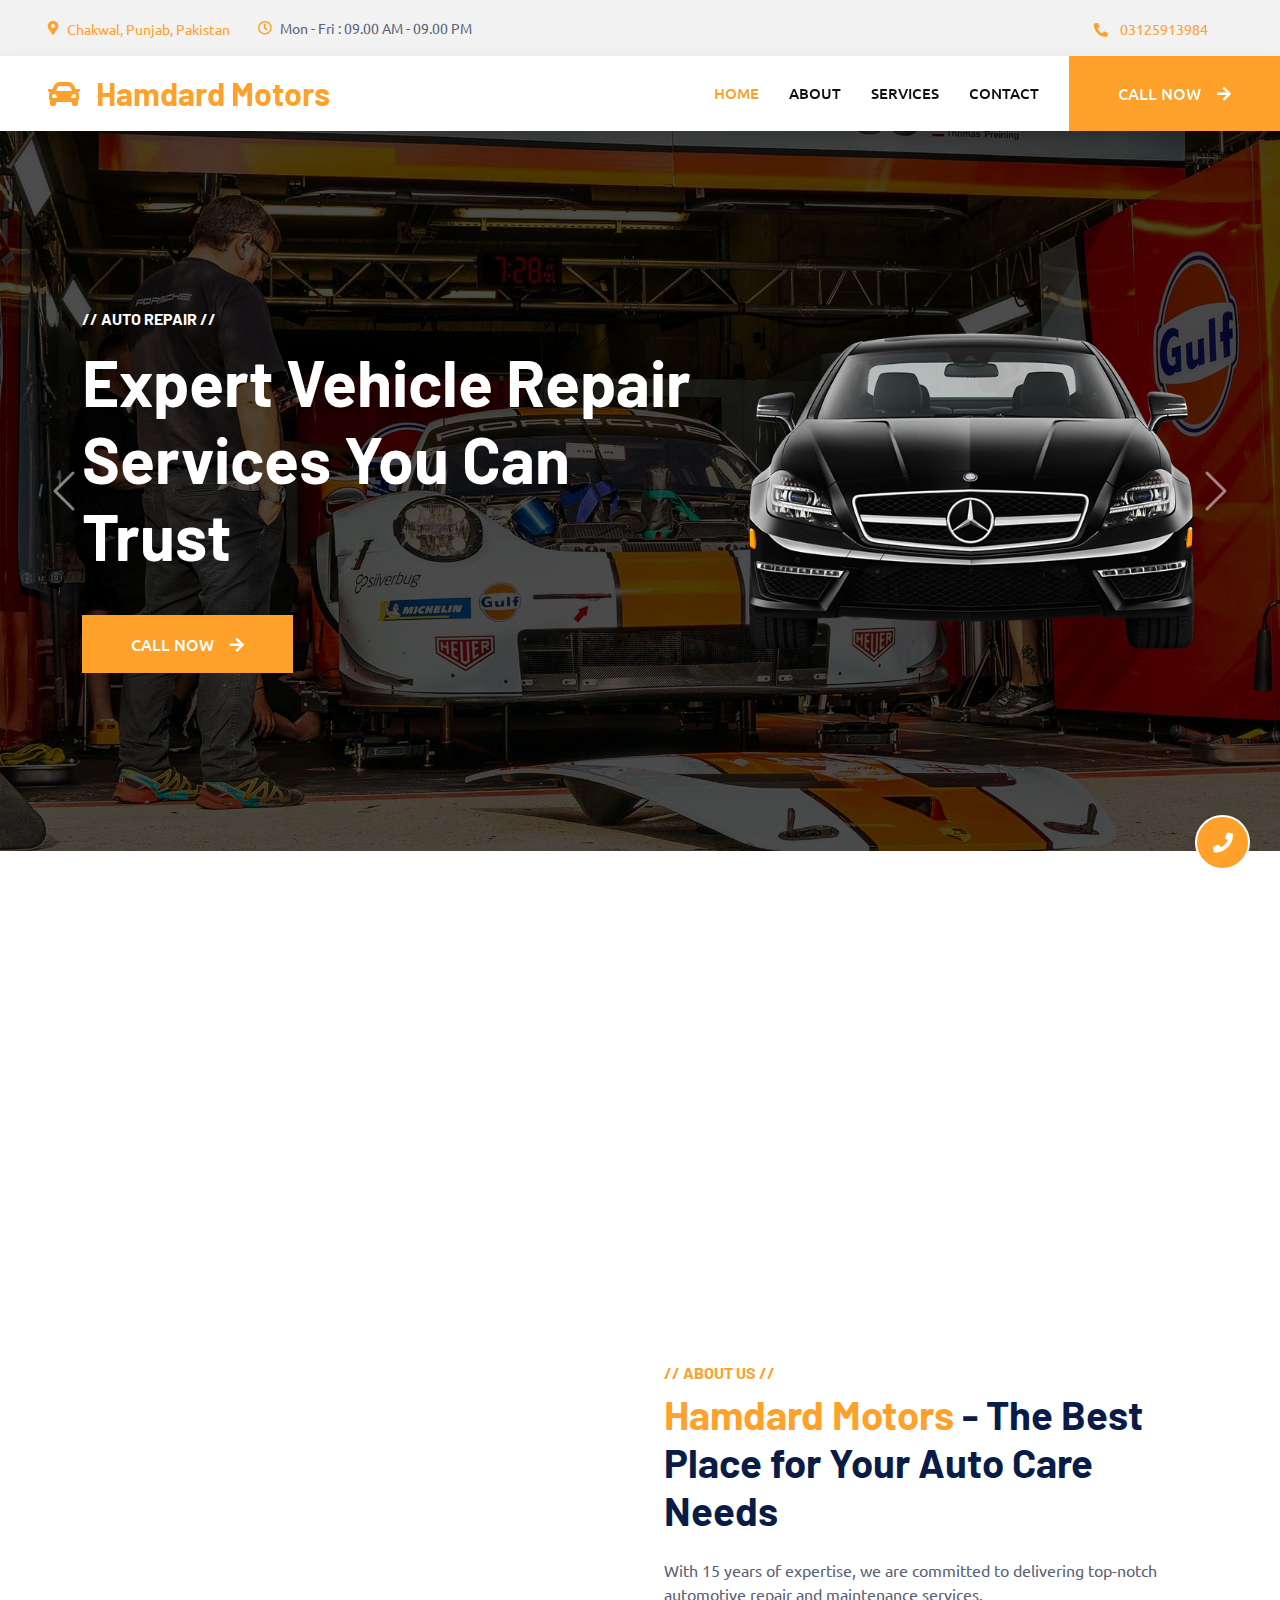
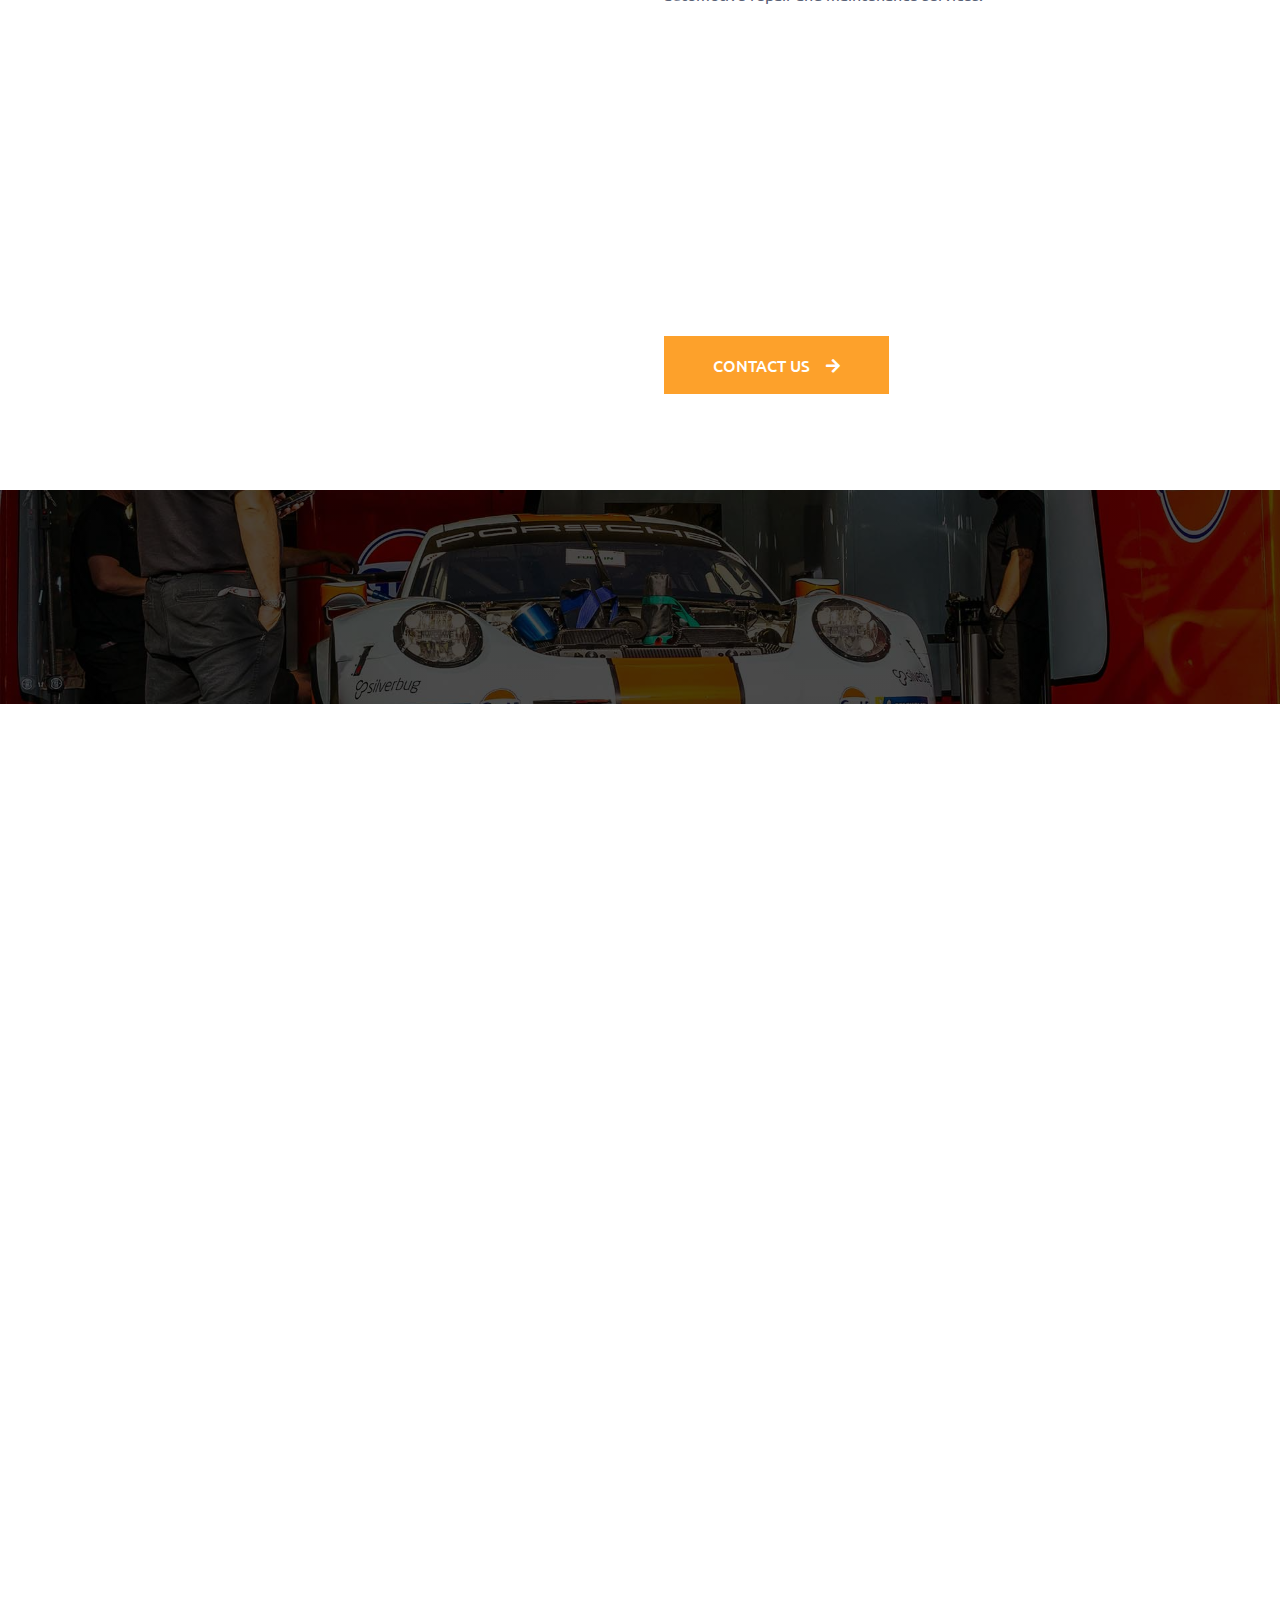
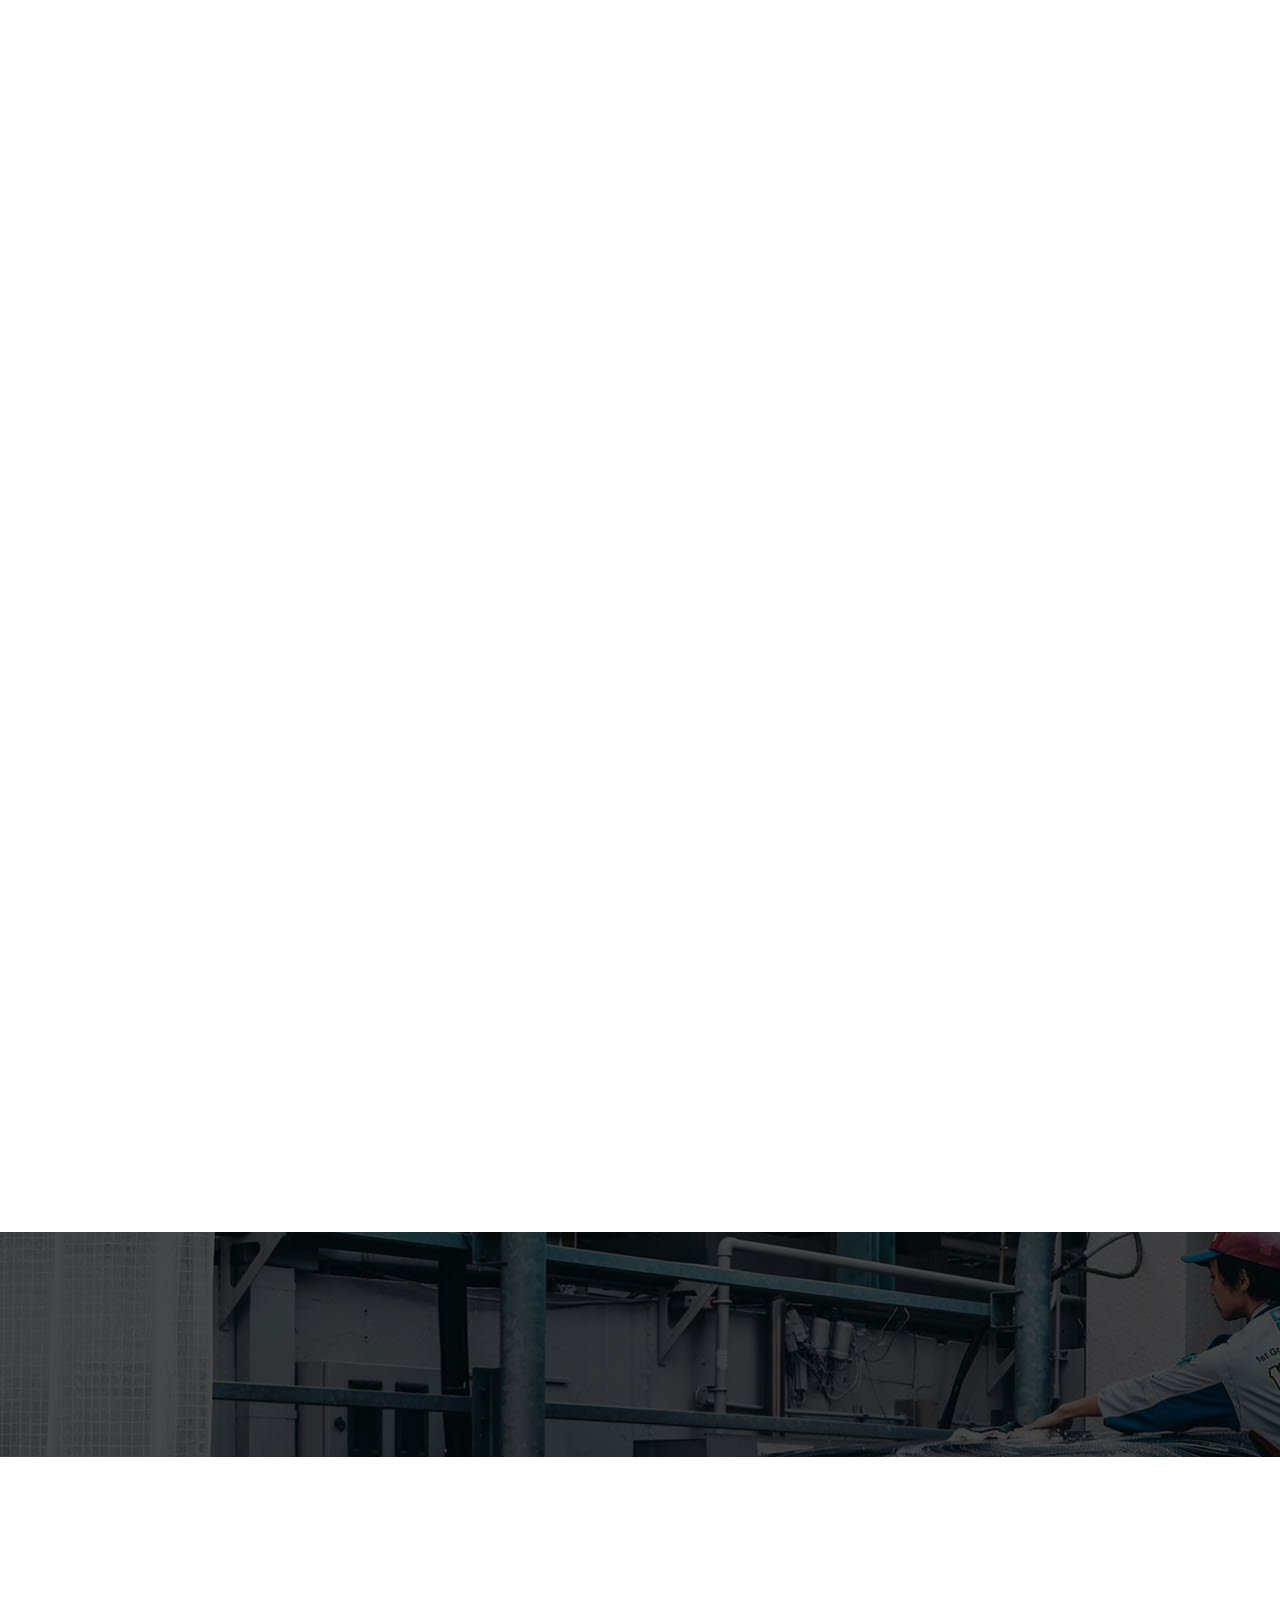
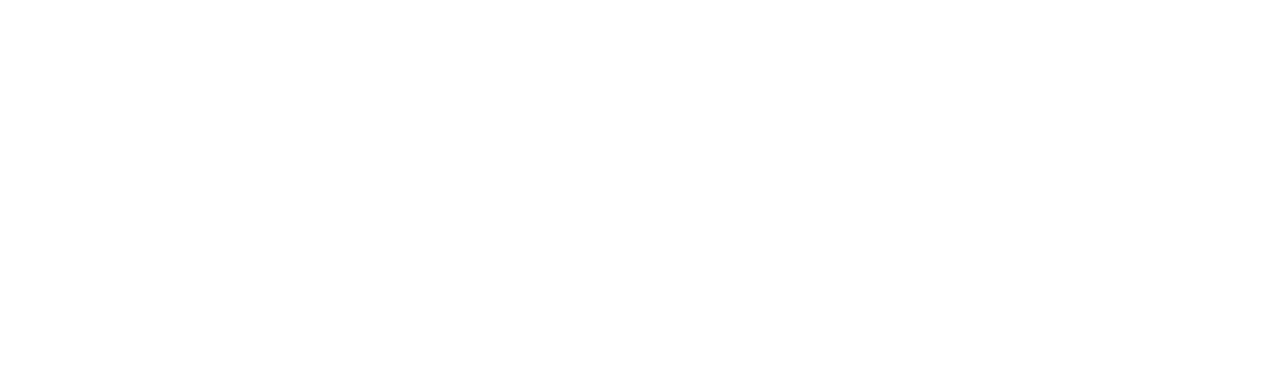
==== commit ecb7c3c2: "email setup using google script" ====
--- a/index.html
+++ b/index.html
@@ -3,7 +3,7 @@
 
 <head>
     <meta charset="utf-8">
-    <title>Hamdard Motors - Car Repair HTML Template</title>
+    <title>Hamdard Motors - Vehicle Repair</title>
     <meta content="width=device-width, initial-scale=1.0" name="viewport">
     <meta content="" name="keywords">
     <meta content="" name="description">
@@ -14,7 +14,8 @@
     <!-- Google Web Fonts -->
     <link rel="preconnect" href="https://fonts.googleapis.com">
     <link rel="preconnect" href="https://fonts.gstatic.com" crossorigin>
-    <link href="https://fonts.googleapis.com/css2?family=Barlow:wght@600;700&family=Ubuntu:wght@400;500&display=swap" rel="stylesheet"> 
+    <link href="https://fonts.googleapis.com/css2?family=Barlow:wght@600;700&family=Ubuntu:wght@400;500&display=swap"
+        rel="stylesheet">
 
     <!-- Icon Font Stylesheet -->
     <link href="https://cdnjs.cloudflare.com/ajax/libs/font-awesome/5.10.0/css/all.min.css" rel="stylesheet">
@@ -34,7 +35,8 @@
 
 <body>
     <!-- Spinner Start -->
-    <div id="spinner" class="show bg-white position-fixed translate-middle w-100 vh-100 top-50 start-50 d-flex align-items-center justify-content-center">
+    <div id="spinner"
+        class="show bg-white position-fixed translate-middle w-100 vh-100 top-50 start-50 d-flex align-items-center justify-content-center">
         <div class="spinner-border text-primary" style="width: 3rem; height: 3rem;" role="status">
             <span class="sr-only">Loading...</span>
         </div>
@@ -48,7 +50,8 @@
             <div class="col-lg-7 px-5 text-start">
                 <div class="h-100 d-inline-flex align-items-center py-3 me-4">
                     <small class="fa fa-map-marker-alt text-primary me-2"></small>
-                    <a href="https://maps.app.goo.gl/oBN17DsnAECw3NCc7" target="_blank"><small>Chakwal, Punjab, Pakistan</small></a>
+                    <a href="https://maps.app.goo.gl/oBN17DsnAECw3NCc7" target="_blank"><small>Chakwal, Punjab,
+                            Pakistan</small></a>
                 </div>
                 <div class="h-100 d-inline-flex align-items-center py-3">
                     <small class="far fa-clock text-primary me-2"></small>
@@ -57,15 +60,11 @@
             </div>
             <div class="col-lg-5 px-5 text-end">
                 <div class="h-100 d-inline-flex align-items-center py-3 me-4">
-                    <a href="tel:03125913984"><small class="fa fa-phone-alt text-primary me-2" style="color: inherit;"></small>
-                    <small>03125913984</small></a>
-                </div>
-                <div class="h-100 d-inline-flex align-items-center">
-                    <a class="btn btn-sm-square bg-white text-primary me-1" href=""><i class="fab fa-facebook-f"></i></a>
-                    <a class="btn btn-sm-square bg-white text-primary me-1" href=""><i class="fab fa-twitter"></i></a>
-                    <a class="btn btn-sm-square bg-white text-primary me-1" href=""><i class="fab fa-linkedin-in"></i></a>
-                    <a class="btn btn-sm-square bg-white text-primary me-0" href=""><i class="fab fa-instagram"></i></a>
-                </div>
+                    <a href="tel:03125913984"><small class="fa fa-phone-alt text-primary me-2"
+                            style="color: inherit;"></small>
+                        <small>03125913984</small></a>
+                </div>
+
             </div>
         </div>
     </div>
@@ -96,7 +95,8 @@
                 </div> -->
                 <a href="contact.html" class="nav-item nav-link">Contact</a>
             </div>
-            <a href="tel:03125913984" class="btn btn-primary py-4 px-lg-5 d-none d-lg-block">Call Now<i class="fa fa-arrow-right ms-3"></i></a>
+            <a href="tel:03125913984" class="btn btn-primary py-4 px-lg-5 d-none d-lg-block">Call Now<i
+                    class="fa fa-arrow-right ms-3"></i></a>
         </div>
     </nav>
     <!-- Navbar End -->
@@ -112,9 +112,13 @@
                         <div class="container">
                             <div class="row align-items-center justify-content-center justify-content-lg-start">
                                 <div class="col-10 col-lg-7 text-center text-lg-start">
-                                    <h6 class="text-white text-uppercase mb-3 animated slideInDown">// Auto Repair //</h6>
-                                    <h1 class="display-3 text-white mb-4 pb-3 animated slideInDown">Expert Vehicle Repair Services You Can Trust</h1>
-                                    <a href="tel:03125913984" class="btn btn-primary py-3 px-5 animated slideInDown">Call now<i class="fa fa-arrow-right ms-3"></i></a>
+                                    <h6 class="text-white text-uppercase mb-3 animated slideInDown">// Auto Repair //
+                                    </h6>
+                                    <h1 class="display-3 text-white mb-4 pb-3 animated slideInDown">Expert Vehicle
+                                        Repair Services You Can Trust</h1>
+                                    <a href="tel:03125913984"
+                                        class="btn btn-primary py-3 px-5 animated slideInDown">Call now<i
+                                            class="fa fa-arrow-right ms-3"></i></a>
                                 </div>
                                 <div class="col-lg-5 d-none d-lg-flex animated zoomIn">
                                     <img class="img-fluid" src="img/carousel-1.png" alt="">
@@ -129,9 +133,13 @@
                         <div class="container">
                             <div class="row align-items-center justify-content-center justify-content-lg-start">
                                 <div class="col-10 col-lg-7 text-center text-lg-start">
-                                    <h6 class="text-white text-uppercase mb-3 animated slideInDown">// Maintenance  //</h6>
-                                    <h1 class="display-3 text-white mb-4 pb-3 animated slideInDown">Professional Maintenance for a Smooth Ride</h1>
-                                    <a href="tel:03125913984" class="btn btn-primary py-3 px-5 animated slideInDown">Call now<i class="fa fa-arrow-right ms-3"></i></a>
+                                    <h6 class="text-white text-uppercase mb-3 animated slideInDown">// Maintenance //
+                                    </h6>
+                                    <h1 class="display-3 text-white mb-4 pb-3 animated slideInDown">Professional
+                                        Maintenance for a Smooth Ride</h1>
+                                    <a href="tel:03125913984"
+                                        class="btn btn-primary py-3 px-5 animated slideInDown">Call now<i
+                                            class="fa fa-arrow-right ms-3"></i></a>
                                 </div>
                                 <div class="col-lg-5 d-none d-lg-flex animated zoomIn">
                                     <img class="img-fluid" src="img/carousel-2.png" alt="">
@@ -141,13 +149,11 @@
                     </div>
                 </div>
             </div>
-            <button class="carousel-control-prev" type="button" data-bs-target="#header-carousel"
-                data-bs-slide="prev">
+            <button class="carousel-control-prev" type="button" data-bs-target="#header-carousel" data-bs-slide="prev">
                 <span class="carousel-control-prev-icon" aria-hidden="true"></span>
                 <span class="visually-hidden">Previous</span>
             </button>
-            <button class="carousel-control-next" type="button" data-bs-target="#header-carousel"
-                data-bs-slide="next">
+            <button class="carousel-control-next" type="button" data-bs-target="#header-carousel" data-bs-slide="next">
                 <span class="carousel-control-next-icon" aria-hidden="true"></span>
                 <span class="visually-hidden">Next</span>
             </button>
@@ -165,7 +171,8 @@
                         <i class="fa fa-certificate fa-3x text-primary flex-shrink-0"></i>
                         <div class="ps-4">
                             <h5 class="mb-3">Top-Quality Servicing</h5>
-                            <p>We provide reliable and thorough vehicle servicing to ensure your car performs at its best every time.</p>
+                            <p>We provide reliable and thorough vehicle servicing to ensure your car performs at its
+                                best every time.</p>
                             <a class="text-secondary border-bottom" href="service.html">Read More</a>
                         </div>
                     </div>
@@ -175,7 +182,8 @@
                         <i class="fa fa-users-cog fa-3x text-primary flex-shrink-0"></i>
                         <div class="ps-4">
                             <h5 class="mb-3">Skilled and Expert Technicians</h5>
-                            <p>Our team of certified professionals is equipped with the knowledge to handle all your repair and maintenance needs.</p>
+                            <p>Our team of certified professionals is equipped with the knowledge to handle all your
+                                repair and maintenance needs.</p>
                             <a class="text-secondary border-bottom" href="service.html">Read More</a>
                         </div>
                     </div>
@@ -185,7 +193,8 @@
                         <i class="fa fa-tools fa-3x text-primary flex-shrink-0"></i>
                         <div class="ps-4">
                             <h5 class="mb-3">State-of-the-Art Equipment</h5>
-                            <p>We use modern tools and advanced technology to deliver precise repairs and top-notch servicing for your vehicles.</p>
+                            <p>We use modern tools and advanced technology to deliver precise repairs and top-notch
+                                servicing for your vehicles.</p>
                             <a class="text-secondary border-bottom" href="service.html">Read More</a>
                         </div>
                     </div>
@@ -203,7 +212,7 @@
                 <div class="col-lg-6 pt-4" style="min-height: 400px;">
                     <div class="position-relative h-100 wow fadeIn" data-wow-delay="0.1s">
                         <img class="img-fluid w-100 h-100" src="img/about.jpg" style="object-fit: cover;" alt="">
-                        <div class="position-absolute top-0 start-0 mt-n4 ms-n4 py-4 px-5 expBox">
+                        <div class="position-absolute top-0 start-0 mt-lg-n4 ms-lg-n4 py-md-4 py-3 px-md-5 px-3 expBox">
                             <h1 class="display-4 text-white mb-0">10+ <span class="fs-4">Years</span></h1>
                             <h4 class="text-white">Experience</h4>
                         </div>
@@ -211,44 +220,53 @@
                 </div>
                 <div class="col-lg-6">
                     <h6 class="text-primary text-uppercase">// About Us //</h6>
-                    <h1 class="mb-4"><span class="text-primary">Hamdard Motors</span> - The Best Place for Your Auto Care Needs</h1>
-                    <p class="mb-4">With 15 years of expertise, we are committed to delivering top-notch automotive repair and maintenance services.</p>
+                    <h1 class="mb-4"><span class="text-primary">Hamdard Motors</span> - The Best Place for Your Auto
+                        Care Needs</h1>
+                    <p class="mb-4">With 15 years of expertise, we are committed to delivering top-notch automotive
+                        repair and maintenance services.</p>
                     <div class="row g-4 mb-3 pb-3">
                         <div class="col-12 wow fadeIn" data-wow-delay="0.1s">
                             <div class="d-flex">
-                                <div class="bg-light d-flex flex-shrink-0 align-items-center justify-content-center mt-1" style="width: 45px; height: 45px;">
+                                <div class="bg-light d-flex flex-shrink-0 align-items-center justify-content-center mt-1"
+                                    style="width: 45px; height: 45px;">
                                     <span class="fw-bold text-secondary">01</span>
                                 </div>
                                 <div class="ps-3">
                                     <h6>Professional and Expert Team</h6>
-                                    <span>Our skilled professionals ensure every service is performed with precision and care for the best results.</span>
+                                    <span>Our skilled professionals ensure every service is performed with precision and
+                                        care for the best results.</span>
                                 </div>
                             </div>
                         </div>
                         <div class="col-12 wow fadeIn" data-wow-delay="0.3s">
                             <div class="d-flex">
-                                <div class="bg-light d-flex flex-shrink-0 align-items-center justify-content-center mt-1" style="width: 45px; height: 45px;">
+                                <div class="bg-light d-flex flex-shrink-0 align-items-center justify-content-center mt-1"
+                                    style="width: 45px; height: 45px;">
                                     <span class="fw-bold text-secondary">02</span>
                                 </div>
                                 <div class="ps-3">
                                     <h6>Top-Quality Servicing Center</h6>
-                                    <span>We deliver reliable and thorough servicing to keep your vehicle in excellent condition.</span>
+                                    <span>We deliver reliable and thorough servicing to keep your vehicle in excellent
+                                        condition.</span>
                                 </div>
                             </div>
                         </div>
                         <div class="col-12 wow fadeIn" data-wow-delay="0.5s">
                             <div class="d-flex">
-                                <div class="bg-light d-flex flex-shrink-0 align-items-center justify-content-center mt-1" style="width: 45px; height: 45px;">
+                                <div class="bg-light d-flex flex-shrink-0 align-items-center justify-content-center mt-1"
+                                    style="width: 45px; height: 45px;">
                                     <span class="fw-bold text-secondary">03</span>
                                 </div>
                                 <div class="ps-3">
                                     <h6>Award-Winning Workers</h6>
-                                    <span>Our team has been recognized for excellence, ensuring you receive top-tier service every time.</span>
-                                </div>
-                            </div>
-                        </div>
-                    </div>
-                    <a href="tel:03125913984" class="btn btn-primary py-3 px-5">Contact Us<i class="fa fa-arrow-right ms-3"></i></a>
+                                    <span>Our team has been recognized for excellence, ensuring you receive top-tier
+                                        service every time.</span>
+                                </div>
+                            </div>
+                        </div>
+                    </div>
+                    <a href="tel:03125913984" class="btn btn-primary py-3 px-5">Contact Us<i
+                            class="fa fa-arrow-right ms-3"></i></a>
                 </div>
             </div>
         </div>
@@ -292,33 +310,40 @@
             <div class="text-center wow fadeInUp" data-wow-delay="0.1s">
                 <h6 class="text-primary text-uppercase">// Our Services //</h6>
                 <h1 class="mb-2">Explore Our Services</h1>
-                <p class="mb-5">Hamdard Motors provides a wide range of professional repair and maintenance services to keep your vehicle running at its best. <br> Discover what we can do for you.</p>
+                <p class="mb-5">Hamdard Motors provides a wide range of professional repair and maintenance services to
+                    keep your vehicle running at its best. <br> Discover what we can do for you.</p>
             </div>
             <div class="row g-4 wow fadeInUp" data-wow-delay="0.3s">
                 <div class="col-lg-4">
                     <div class="nav w-100 nav-pills me-4">
-                        <button class="nav-link w-100 d-flex align-items-center text-start p-4 mb-4 active" data-bs-toggle="pill" data-bs-target="#tab-pane-1" type="button">
-                           
+                        <button class="nav-link w-100 d-flex align-items-center text-start p-4 mb-lg-4 mb-3 active"
+                            data-bs-toggle="pill" data-bs-target="#tab-pane-1" type="button">
+
                             <i class="fa fa-cog fa-2x me-3"></i>
                             <h4 class="m-0">Repairing Services for Small and Big Vehicles</h4>
                         </button>
-                        <button class="nav-link w-100 d-flex align-items-center text-start p-4 mb-4" data-bs-toggle="pill" data-bs-target="#tab-pane-2" type="button">
+                        <button class="nav-link w-100 d-flex align-items-center text-start p-4 mb-lg-4 mb-3"
+                            data-bs-toggle="pill" data-bs-target="#tab-pane-2" type="button">
                             <i class="fa fa-car fa-2x me-3"></i>
                             <h4 class="m-0">Mechanical Works</h4>
                         </button>
-                        <button class="nav-link w-100 d-flex align-items-center text-start p-4 mb-4" data-bs-toggle="pill" data-bs-target="#tab-pane-3" type="button">
+                        <button class="nav-link w-100 d-flex align-items-center text-start p-4 mb-lg-4 mb-3"
+                            data-bs-toggle="pill" data-bs-target="#tab-pane-3" type="button">
                             <i class="fa fa-car-side fa-2x me-3"></i>
                             <h4 class="m-0">Panel Beater Works</h4>
                         </button>
-                        <button class="nav-link w-100 d-flex align-items-center text-start p-4 mb-4" data-bs-toggle="pill" data-bs-target="#tab-pane-4" type="button">
+                        <button class="nav-link w-100 d-flex align-items-center text-start p-4 mb-lg-4 mb-3"
+                            data-bs-toggle="pill" data-bs-target="#tab-pane-4" type="button">
                             <i class="fa fa-oil-can fa-2x me-3"></i>
                             <h4 class="m-0">Oil and Lubricant Change Services</h4>
                         </button>
-                        <button class="nav-link w-100 d-flex align-items-center text-start p-4 mb-4" data-bs-toggle="pill" data-bs-target="#tab-pane-5" type="button">
+                        <button class="nav-link w-100 d-flex align-items-center text-start p-4 mb-lg-4 mb-3"
+                            data-bs-toggle="pill" data-bs-target="#tab-pane-5" type="button">
                             <i class="fa fa-truck-monster fa-2x me-3"></i>
                             <h4 class="m-0">Tyre and Wheel Services</h4>
                         </button>
-                        <button class="nav-link w-100 d-flex align-items-center text-start p-4 mb-0" data-bs-toggle="pill" data-bs-target="#tab-pane-6" type="button">
+                        <button class="nav-link w-100 d-flex align-items-center text-start p-4 mb-0"
+                            data-bs-toggle="pill" data-bs-target="#tab-pane-6" type="button">
                             <i class="fa fa-toolbox fa-2x me-3"></i>
                             <h4 class="m-0">General Maintenance Services</h4>
                         </button>
@@ -328,7 +353,7 @@
                     <div class="tab-content w-100 h-100">
                         <div class="tab-pane h-100 fade show active" id="tab-pane-1">
                             <div class="row h-100">
-                                <div class="col-md-6" >
+                                <div class="col-md-6">
                                     <div class="position-relative h-100">
                                         <img class="img-fluid w-100 h-100" src="img/service-1.jpg"
                                             style="object-fit: cover;" alt="">
@@ -336,17 +361,20 @@
                                 </div>
                                 <div class="col-md-6">
                                     <h3 class="mb-3">Repairing Services for Small and Big Vehicles</h3>
-                                    <p class="mb-4">Comprehensive repair solutions for all types of vehicles, from cars to trucks, ensuring reliability and performance.</p>
+                                    <p class="mb-4">Comprehensive repair solutions for all types of vehicles, from cars
+                                        to trucks, ensuring reliability and performance.</p>
                                     <p><i class="fa fa-check text-success me-3"></i>Accurate diagnostics and repair.</p>
-                                    <p><i class="fa fa-check text-success me-3"></i>Trusted expertise for small and large vehicles.</p>
+                                    <p><i class="fa fa-check text-success me-3"></i>Trusted expertise for small and
+                                        large vehicles.</p>
                                     <p><i class="fa fa-check text-success me-3"></i>Modern Equipment</p>
-                                    <a href="service.html" class="btn btn-primary py-3 px-5 mt-3">Read More<i class="fa fa-arrow-right ms-3"></i></a>
+                                    <a href="service.html" class="btn btn-primary py-3 px-5 mt-3">Read More<i
+                                            class="fa fa-arrow-right ms-3"></i></a>
                                 </div>
                             </div>
                         </div>
                         <div class="tab-pane h-100 fade" id="tab-pane-2">
                             <div class="row h-100">
-                                <div class="col-md-6" >
+                                <div class="col-md-6">
                                     <div class="position-relative h-100">
                                         <img class="img-fluid w-100 h-100" src="img/service-2.jpg"
                                             style="object-fit: cover;" alt="">
@@ -354,16 +382,19 @@
                                 </div>
                                 <div class="col-md-6">
                                     <h3 class="mb-3">Mechanical Works</h3>
-                                    <p class="mb-4">Expert handling of your vehicle’s core components, including engine, brakes, and suspension, to ensure a smooth driving experience.</p>
+                                    <p class="mb-4">Expert handling of your vehicle’s core components, including engine,
+                                        brakes, and suspension, to ensure a smooth driving experience.</p>
                                     <p><i class="fa fa-check text-success me-3"></i>High-quality engine repair.</p>
-                                    <p><i class="fa fa-check text-success me-3"></i>Brake servicing and suspension adjustments.</p>
-                                    <a href="service.html" class="btn btn-primary py-3 px-5 mt-3">Read More<i class="fa fa-arrow-right ms-3"></i></a>
+                                    <p><i class="fa fa-check text-success me-3"></i>Brake servicing and suspension
+                                        adjustments.</p>
+                                    <a href="service.html" class="btn btn-primary py-3 px-5 mt-3">Read More<i
+                                            class="fa fa-arrow-right ms-3"></i></a>
                                 </div>
                             </div>
                         </div>
                         <div class="tab-pane h-100 fade" id="tab-pane-3">
                             <div class="row h-100">
-                                <div class="col-md-6" >
+                                <div class="col-md-6">
                                     <div class="position-relative h-100">
                                         <img class="img-fluid w-100 h-100" src="img/service-3.jpg"
                                             style="object-fit: cover;" alt="">
@@ -371,17 +402,19 @@
                                 </div>
                                 <div class="col-md-6">
                                     <h3 class="mb-3">Panel Beater Works</h3>
-                                    <p class="mb-4">Restore your vehicle’s appearance with our skilled denting, painting, and accident repair services.</p>
+                                    <p class="mb-4">Restore your vehicle’s appearance with our skilled denting,
+                                        painting, and accident repair services.</p>
                                     <p><i class="fa fa-check text-success me-3"></i>Precision body repairs.</p>
                                     <p><i class="fa fa-check text-success me-3"></i>High-quality paint finishes.
                                     </p>
-                                    <a href="service.html" class="btn btn-primary py-3 px-5 mt-3">Read More<i class="fa fa-arrow-right ms-3"></i></a>
+                                    <a href="service.html" class="btn btn-primary py-3 px-5 mt-3">Read More<i
+                                            class="fa fa-arrow-right ms-3"></i></a>
                                 </div>
                             </div>
                         </div>
                         <div class="tab-pane h-100 fade" id="tab-pane-4">
                             <div class="row h-100">
-                                <div class="col-md-6" >
+                                <div class="col-md-6">
                                     <div class="position-relative h-100">
                                         <img class="img-fluid w-100 h-100" src="img/service-4.jpg"
                                             style="object-fit: cover;" alt="">
@@ -389,16 +422,18 @@
                                 </div>
                                 <div class="col-md-6">
                                     <h3 class="mb-3">Oil and Lubricant Change Services</h3>
-                                    <p class="mb-4">Keep your vehicle’s engine running smoothly with our efficient oil and filter change services.</p>
+                                    <p class="mb-4">Keep your vehicle’s engine running smoothly with our efficient oil
+                                        and filter change services.</p>
                                     <p><i class="fa fa-check text-success me-3"></i>Top-grade lubricants.</p>
                                     <p><i class="fa fa-check text-success me-3"></i>Quick and efficient service.</p>
-                                    <a href="service.html" class="btn btn-primary py-3 px-5 mt-3">Read More<i class="fa fa-arrow-right ms-3"></i></a>
+                                    <a href="service.html" class="btn btn-primary py-3 px-5 mt-3">Read More<i
+                                            class="fa fa-arrow-right ms-3"></i></a>
                                 </div>
                             </div>
                         </div>
                         <div class="tab-pane h-100 fade" id="tab-pane-5">
                             <div class="row h-100">
-                                <div class="col-md-6" >
+                                <div class="col-md-6">
                                     <div class="position-relative h-100">
                                         <img class="img-fluid w-100 h-100" src="img/service-4.jpg"
                                             style="object-fit: cover;" alt="">
@@ -406,17 +441,19 @@
                                 </div>
                                 <div class="col-md-6">
                                     <h3 class="mb-3">Tyre and Wheel Services</h3>
-                                    <p class="mb-4">Stay safe on the road with our tyre replacement, puncture repairs, and wheel alignment services.</p>
+                                    <p class="mb-4">Stay safe on the road with our tyre replacement, puncture repairs,
+                                        and wheel alignment services.</p>
                                     <p><i class="fa fa-check text-success me-3"></i>Reliable tyre solutions.</p>
                                     <p><i class="fa fa-check text-success me-3"></i>Expert wheel balancing.
                                     </p>
-                                    <a href="service.html" class="btn btn-primary py-3 px-5 mt-3">Read More<i class="fa fa-arrow-right ms-3"></i></a>
+                                    <a href="service.html" class="btn btn-primary py-3 px-5 mt-3">Read More<i
+                                            class="fa fa-arrow-right ms-3"></i></a>
                                 </div>
                             </div>
                         </div>
                         <div class="tab-pane h-100 fade" id="tab-pane-6">
                             <div class="row h-100">
-                                <div class="col-md-6" >
+                                <div class="col-md-6">
                                     <div class="position-relative h-100">
                                         <img class="img-fluid w-100 h-100" src="img/service-4.jpg"
                                             style="object-fit: cover;" alt="">
@@ -424,10 +461,13 @@
                                 </div>
                                 <div class="col-md-6">
                                     <h3 class="mb-3">General Maintenance Services</h3>
-                                    <p class="mb-4">Regular maintenance services to ensure your vehicle remains in peak condition and is ready for every journey.</p>
+                                    <p class="mb-4">Regular maintenance services to ensure your vehicle remains in peak
+                                        condition and is ready for every journey.</p>
                                     <p><i class="fa fa-check text-success me-3"></i>Comprehensive vehicle checks.</p>
-                                    <p><i class="fa fa-check text-success me-3"></i>AC servicing, battery replacements, and more.</p>
-                                    <a href="service.html" class="btn btn-primary py-3 px-5 mt-3">Read More<i class="fa fa-arrow-right ms-3"></i></a>
+                                    <p><i class="fa fa-check text-success me-3"></i>AC servicing, battery replacements,
+                                        and more.</p>
+                                    <a href="service.html" class="btn btn-primary py-3 px-5 mt-3">Read More<i
+                                            class="fa fa-arrow-right ms-3"></i></a>
                                 </div>
                             </div>
                         </div>
@@ -443,25 +483,31 @@
     <div class="container-fluid bg-secondary booking my-5 wow fadeInUp" data-wow-delay="0.1s">
         <div class="container">
             <div class="row gx-5">
-                <div class="col-lg-6 py-5">
+                <div class="col-lg-6 py-md-5">
                     <div class="py-5">
-                        <h1 class="text-white mb-4">Certified and Award-Winning Car Repair Service Provider</h1>
-                        <p class="text-white mb-0">Our workshop takes pride in delivering top-notch repair and maintenance services. With years of experience and a team of certified professionals, we guarantee reliable solutions tailored to your vehicle's needs. From minor repairs to comprehensive maintenance, we are dedicated to excellence and customer satisfaction.</p>
+                        <h1 class="text-white mb-4">Best Certified Car Repair Service Provider in Chakwa</h1>
+                        <p class="text-white mb-0">Our workshop takes pride in delivering top-notch repair and
+                            maintenance services. With years of experience and a team of certified professionals, we
+                            guarantee reliable solutions tailored to your vehicle's needs. From minor repairs to
+                            comprehensive maintenance, we are dedicated to excellence and customer satisfaction.</p>
                     </div>
                 </div>
                 <div class="col-lg-6">
-                    <div class="bg-primary h-100 d-flex flex-column justify-content-center text-center p-5 wow zoomIn" data-wow-delay="0.6s">
+                    <div class="bg-primary h-100 d-flex flex-column justify-content-center text-center p-md-5 p-3 wow zoomIn"
+                        data-wow-delay="0.6s">
                         <h1 class="text-white mb-4">Book For A Service</h1>
-                        <form action="send-email.php" method="post">
+                        <form id="contactForm">
                             <div class="row g-3">
                                 <div class="col-12 col-sm-6">
-                                    <input type="text" class="form-control border-0" placeholder="Your Name" style="height: 55px;" name="name">
+                                    <input type="text" class="form-control border-0" placeholder="Your Name"
+                                        style="height: 55px;" name="name" id="name">
                                 </div>
                                 <div class="col-12 col-sm-6">
-                                    <input type="email" class="form-control border-0" placeholder="Your Email" style="height: 55px;" name="email">
+                                    <input type="email" class="form-control border-0" placeholder="Your Email"
+                                        style="height: 55px;" name="email" id="email">
                                 </div>
                                 <div class="col-12 col-sm-6">
-                                    <select class="form-select border-0" style="height: 55px;">
+                                    <select class="form-select border-0" style="height: 55px;" id="service">
                                         <option selected>Select A Service</option>
                                         <option value="1">Repair Services</option>
                                         <option value="2">Oil and Lubricant Change</option>
@@ -471,19 +517,22 @@
                                 </div>
                                 <div class="col-12 col-sm-6">
                                     <div class="date" id="date1" data-target-input="nearest">
-                                        <input type="text"
-                                            class="form-control border-0 datetimepicker-input"
-                                            placeholder="Service Date" data-target="#date1" data-toggle="datetimepicker" style="height: 55px;">
+                                        <input type="text" class="form-control border-0 datetimepicker-input"
+                                            placeholder="Service Date" data-target="#date1" data-toggle="datetimepicker"
+                                            style="height: 55px;" id="serviceDate">
                                     </div>
                                 </div>
                                 <div class="col-12">
-                                    <textarea class="form-control border-0" placeholder="Specify Additional Details or Requests" name="message"></textarea>
+                                    <textarea class="form-control border-0"
+                                        placeholder="Specify Additional Details or Requests" name="message"
+                                        id="message"></textarea>
                                 </div>
                                 <div class="col-12">
                                     <button class="btn btn-secondary w-100 py-3" type="submit">Book Now</button>
                                 </div>
                             </div>
                         </form>
+                        <div id="responseMessage" style="margin-top: 10px;"></div>
                     </div>
                 </div>
             </div>
@@ -584,7 +633,8 @@
                     <h5 class="mb-0">Ahmed Raza</h5>
                     <p>Business Owner</p>
                     <div class="testimonial-text bg-light text-center p-4">
-                    <p class="mb-0">Hamdard Motors ki service bohot zabardast hai! Mere car ke engine ka masla unhone bohot professional tareeke se solve kiya. Highly recommend!</p>
+                        <p class="mb-0">Hamdard Motors ki service bohot zabardast hai! Mere car ke engine ka masla
+                            unhone bohot professional tareeke se solve kiya. Highly recommend!</p>
                     </div>
                 </div>
                 <div class="testimonial-item text-center">
@@ -592,7 +642,8 @@
                     <h5 class="mb-0">Fatima Khan</h5>
                     <p>Freelancer</p>
                     <div class="testimonial-text bg-light text-center p-4">
-                    <p class="mb-0">Yahan ka staff bohot expert aur cooperative hai. Mere gadi ka AC ka masla jaldi aur effectively resolve kiya. Shukriya Hamdard Motors!</p>
+                        <p class="mb-0">Yahan ka staff bohot expert aur cooperative hai. Mere gadi ka AC ka masla jaldi
+                            aur effectively resolve kiya. Shukriya Hamdard Motors!</p>
                     </div>
                 </div>
                 <div class="testimonial-item text-center">
@@ -600,7 +651,8 @@
                     <h5 class="mb-0">Bilal Sheikh</h5>
                     <p>Transport Manager</p>
                     <div class="testimonial-text bg-light text-center p-4">
-                    <p class="mb-0">Main apni truck maintenance ke liye hamesha Hamdard Motors par hi bharosa karta hoon. Unka kaam bohot reliable aur timely hota hai.</p>
+                        <p class="mb-0">Main apni truck maintenance ke liye hamesha Hamdard Motors par hi bharosa karta
+                            hoon. Unka kaam bohot reliable aur timely hota hai.</p>
                     </div>
                 </div>
                 <div class="testimonial-item text-center">
@@ -608,7 +660,8 @@
                     <h5 class="mb-0">Ayesha Iqbal</h5>
                     <p>Teacher</p>
                     <div class="testimonial-text bg-light text-center p-4">
-                    <p class="mb-0">Mujhe yahan ka oil change service bohot acha laga. Quality products use kiye aur bohot reasonable charges hain. Highly satisfied!</p>
+                        <p class="mb-0">Mujhe yahan ka oil change service bohot acha laga. Quality products use kiye aur
+                            bohot reasonable charges hain. Highly satisfied!</p>
                     </div>
                 </div>
                 <div class="testimonial-item text-center">
@@ -616,7 +669,8 @@
                     <h5 class="mb-0">Hassan Ali</h5>
                     <p>IT Specialist</p>
                     <div class="testimonial-text bg-light text-center p-4">
-                    <p class="mb-0">Yahan ki panel beater service se meri gadi bilkul nayi lag rahi hai! Staff bohot friendly aur experienced hai. Thank you Hamdard Motors!</p>
+                        <p class="mb-0">Yahan ki panel beater service se meri gadi bilkul nayi lag rahi hai! Staff bohot
+                            friendly aur experienced hai. Thank you Hamdard Motors!</p>
                     </div>
                 </div>
             </div>
@@ -625,13 +679,14 @@
     <!-- Testimonial End -->
 
     <!-- cta sec start  -->
-     <section class="ctaWrap">
+    <section class="ctaWrap">
         <div class="container wow fadeIn">
             <h2>Experience a Hassle-Free Repair Service</h2>
             <p>Fast and Reliable Solutions for All Your Vehicle Needs.</p>
-            <a href="tel:03125913984" class="btn btn-primary py-3 px-5">Contact Us<i class="fa fa-arrow-right ms-3"></i></a>
-        </div>
-     </section>
+            <a href="tel:03125913984" class="btn btn-primary py-3 px-5">Contact Us<i
+                    class="fa fa-arrow-right ms-3"></i></a>
+        </div>
+    </section>
     <!-- cta sec end -->
 
     <!-- Footer Start -->
@@ -640,7 +695,8 @@
             <div class="row g-5">
                 <div class="col-lg-3 col-md-6">
                     <h4 class="text-light mb-4">Hamdard Motors</h4>
-                    <p>We provide reliable and professional auto services. From expert diagnostics to quality repairs, we ensure your vehicle gets the care it deserves.</p>
+                    <p>We provide reliable and professional auto services. From expert diagnostics to quality repairs,
+                        we ensure your vehicle gets the care it deserves.</p>
                 </div>
                 <div class="col-lg-3 col-md-6">
                     <h4 class="text-light mb-4">Services</h4>
@@ -660,8 +716,11 @@
                 </div>
                 <div class="col-lg-3 col-md-6">
                     <h4 class="text-light mb-4">Address</h4>
-                    <p class="mb-2"><a href="https://maps.app.goo.gl/oBN17DsnAECw3NCc7" target="_blank" style="color: inherit"><i class="fa fa-map-marker-alt me-3"></i>Chakwal, Punjab, Pakistan</a></p>
-                    <p class="mb-2"><a href="tel:03125913984" style="color: inherit;"><i class="fa fa-phone-alt me-3"></i>03125913984</a></p>
+                    <p class="mb-2"><a href="https://maps.app.goo.gl/oBN17DsnAECw3NCc7" target="_blank"
+                            style="color: inherit"><i class="fa fa-map-marker-alt me-3"></i>Chakwal, Punjab,
+                            Pakistan</a></p>
+                    <p class="mb-2"><a href="tel:03125913984" style="color: inherit;"><i
+                                class="fa fa-phone-alt me-3"></i>03125913984</a></p>
                     <!-- <p class="mb-2"><i class="fa fa-envelope me-3"></i>info@example.com</p> -->
                     <div class="d-flex pt-2">
                         <a class="btn btn-outline-light btn-social" href=""><i class="fab fa-twitter"></i></a>
@@ -670,18 +729,19 @@
                         <a class="btn btn-outline-light btn-social" href=""><i class="fab fa-linkedin-in"></i></a>
                     </div>
                 </div>
-              
+
             </div>
         </div>
         <div class="container">
             <div class="copyright">
                 <div class="row">
-                    
+
                     <div class="col-md-6 text-center text-md-start mb-3 mb-md-0">
                         <p class="copyright-text">&copy; 2025 All Rights Reserved By <a href="#">Hamdard Motors</a></p>
                     </div>
                     <div class="col-md-6 text-center text-md-end">
-                        <p class="copyright-text">Design and Develop by <a href="https://pixelpacetechnologies.com/" target="_blank">Pixel Pace Technologies</a></p>
+                        <p class="copyright-text">Design and Develop by <a href="https://pixelpacetechnologies.com/"
+                                target="_blank">Pixel Pace Technologies</a></p>
                     </div>
                 </div>
             </div>
@@ -709,6 +769,32 @@
 
     <!-- Template Javascript -->
     <script src="js/main.js"></script>
+    <script>
+        document.getElementById("contactForm").addEventListener("submit", async function (event) {
+            event.preventDefault(); // Prevent form from submitting the traditional way
+
+            const name = document.getElementById("name").value;
+            const email = document.getElementById("email").value;
+            const service = document.getElementById("service").value;
+            const serviceDate = document.getElementById("serviceDate").value;
+            const message = document.getElementById("message").value;
+
+            const scriptURL = "https://script.google.com/macros/s/AKfycbwEF_tcTb4X_Mo_Q_OoVS9tSKdvbdcyAOcS5w6CQLd4y2COqkeb-E3HImYM3xycoMJ0_A/exec"; // Replace with your actual script URL
+
+            try {
+                const response = await fetch(scriptURL, {
+                    method: "POST",
+                    headers: { "Content-Type": "application/json" },
+                    body: JSON.stringify({ name, email, service, serviceDate, message }),
+                });
+
+                const result = await response.json();
+                document.getElementById("responseMessage").innerText = result.message;
+            } catch (error) {
+                document.getElementById("responseMessage").innerText = "Error sending email.";
+            }
+        });
+    </script>
 </body>
 
 </html>--- a/css/style.css
+++ b/css/style.css
@@ -483,6 +483,9 @@
 .serviceBoxes .serviceBox:hover .service-text h4{
    color: #fff;
 }
+.serviceBoxes .serviceBox:hover .service-text .btn{
+   background: var(--dark);
+}
 .serviceBoxes .serviceBox:hover .service-text .small{
    color: #fff;
 }
@@ -524,5 +527,30 @@
     transform: rotate(45deg);
     z-index: -1;
 }
-
+/* responsive start  */
+@media screen and (max-width: 991px) {
+    .serviceBoxes {
+        grid-template-columns: repeat(2, 1fr);
+        gap: 16px;
+    }
+    .ctaWrap .container {
+        grid-template-columns: 1fr;
+        text-align: center;
+    }
+    .ctaWrap .btn {
+        grid-column: auto;
+        grid-row: auto;
+        margin-right: auto;
+        margin-top: 10px;
+    }
+    
+    
+}
+@media screen and (max-width: 575px) {
+    .serviceBoxes {
+        grid-template-columns: repeat(1, 1fr);
+    }
+    
+}
+/* responsive end */
 /* css end */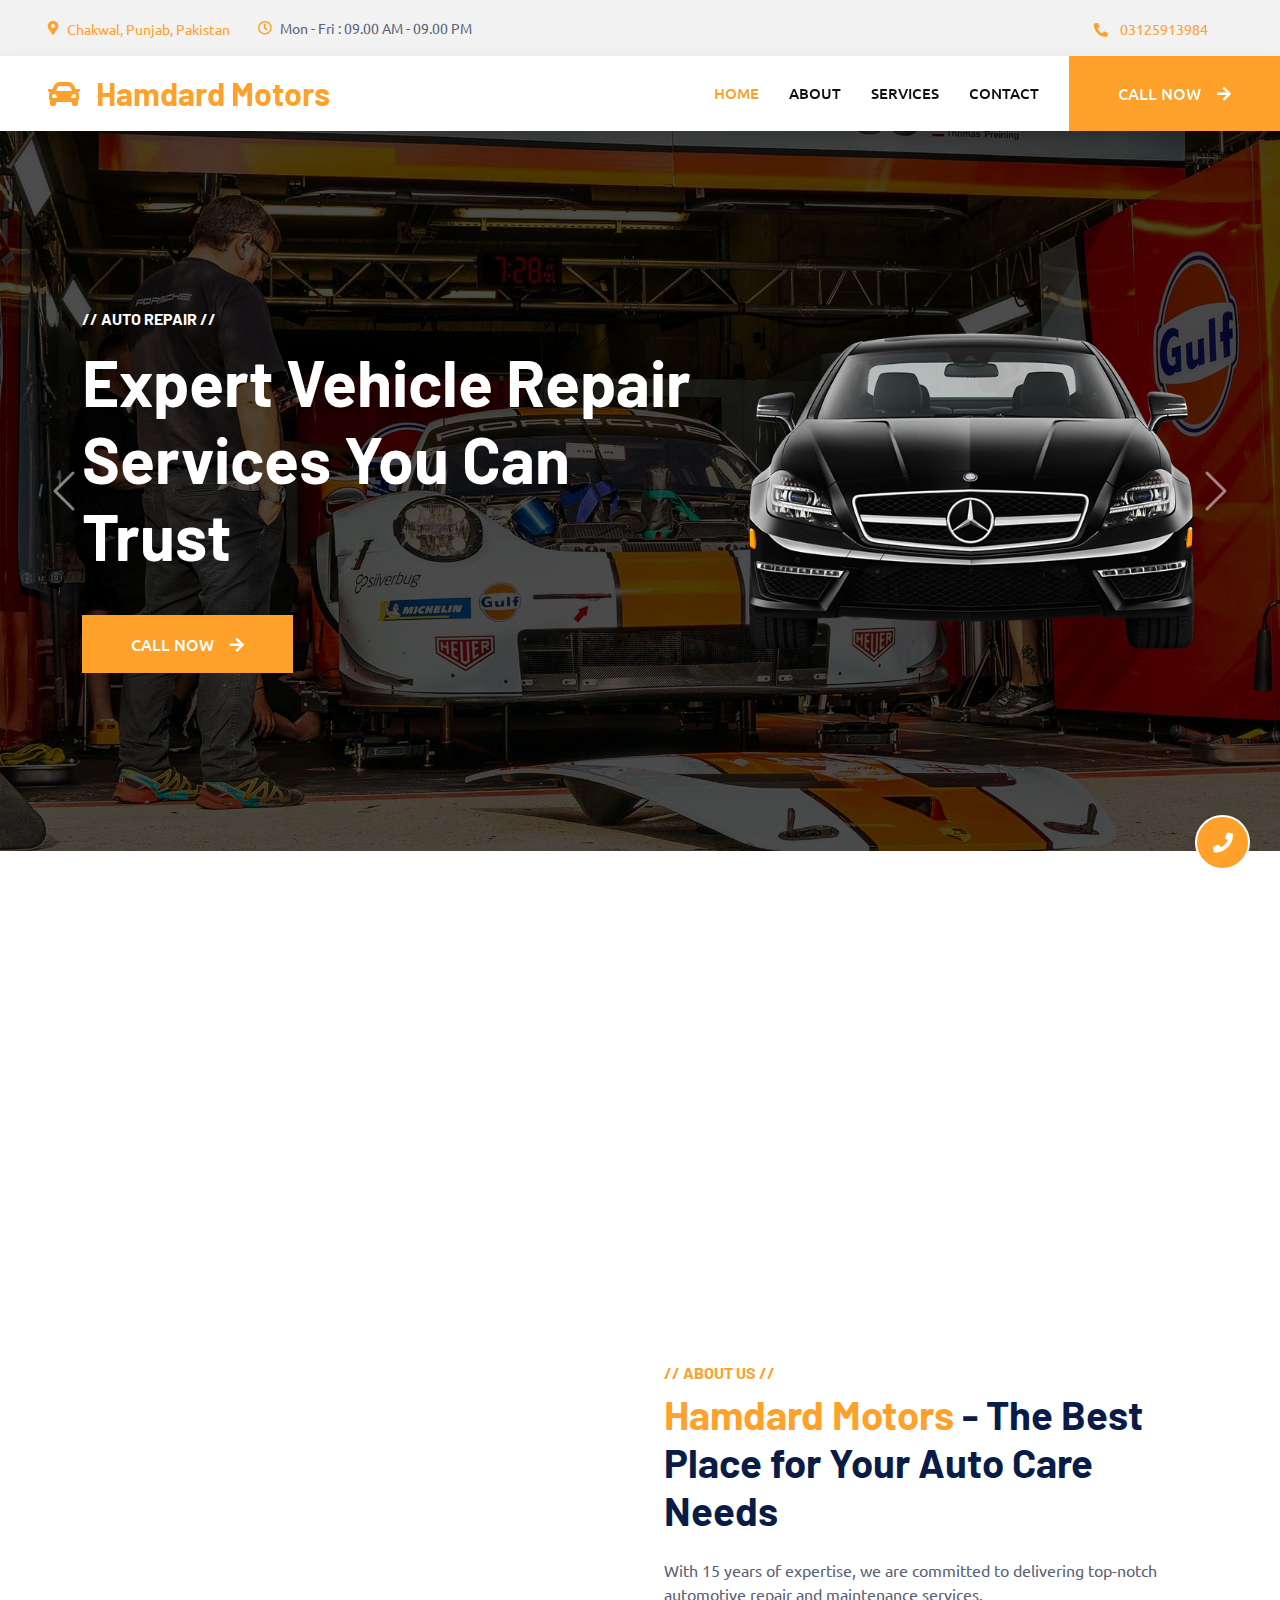
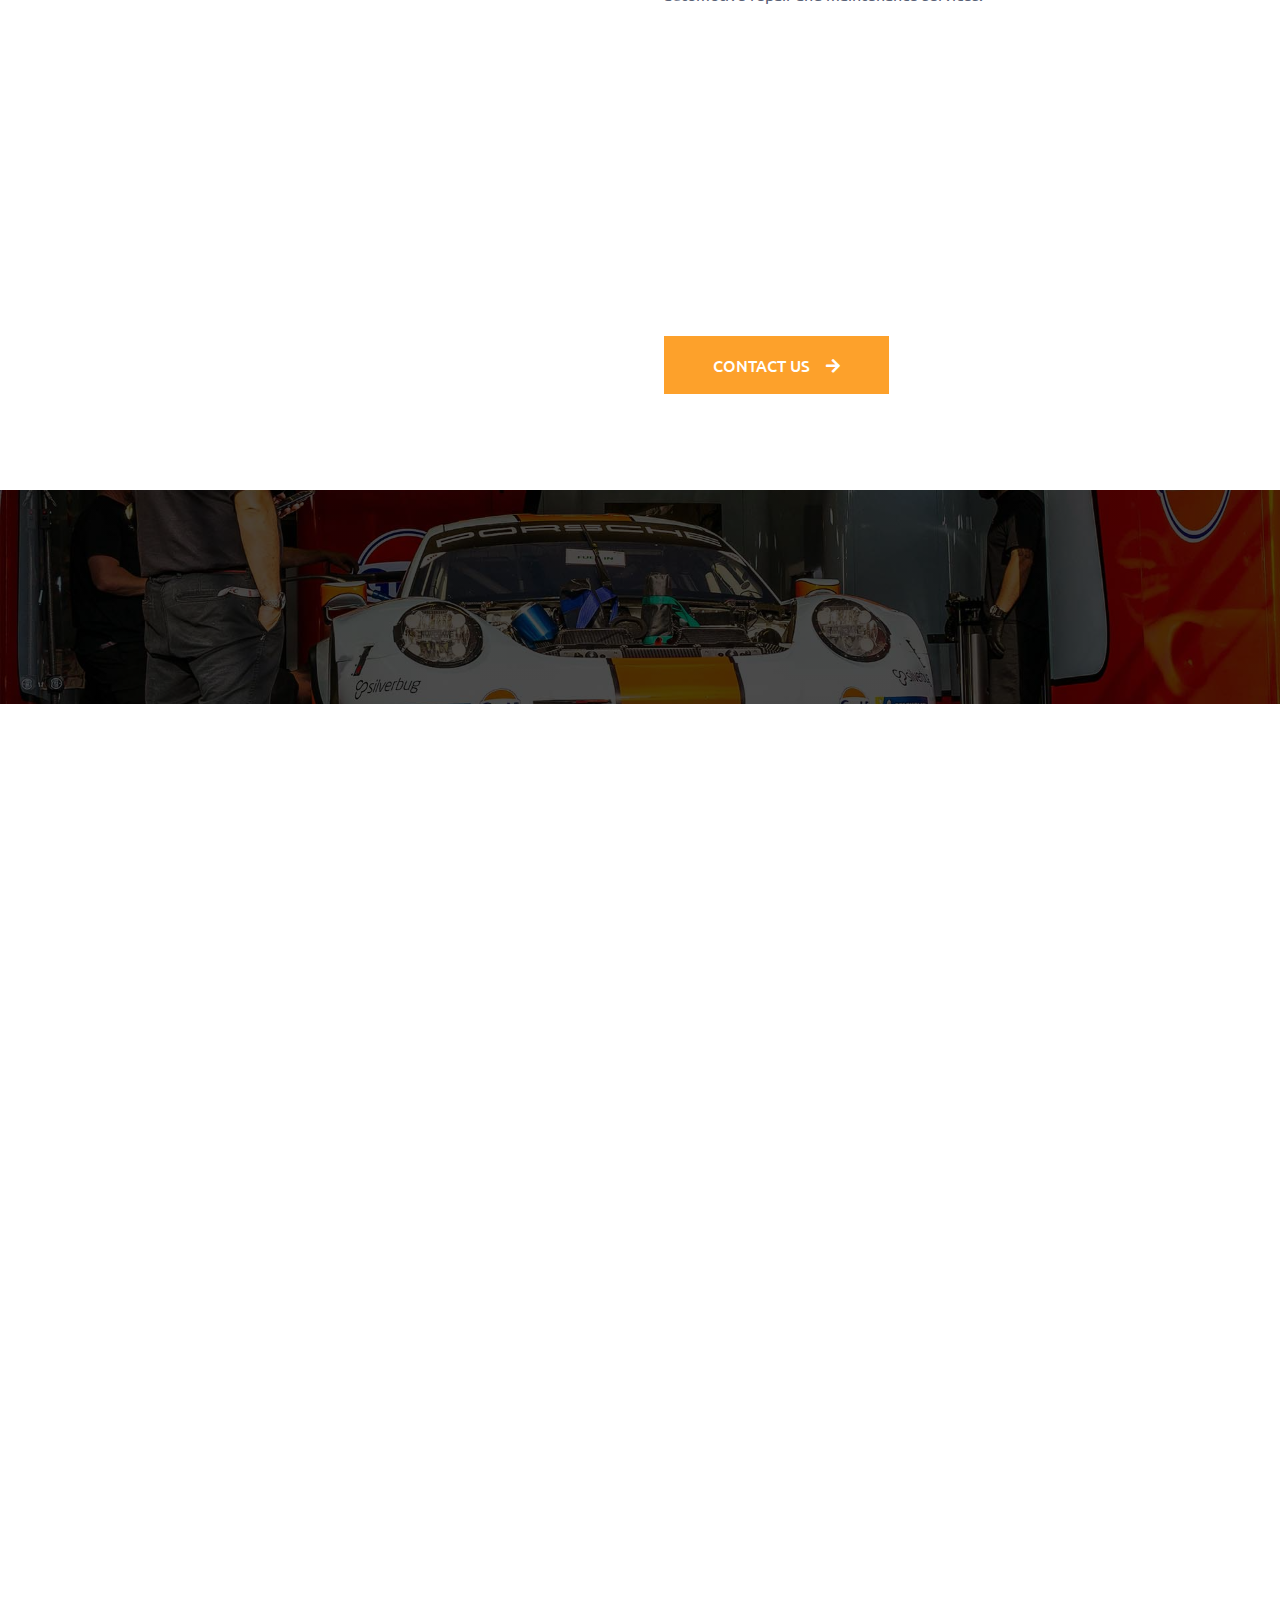
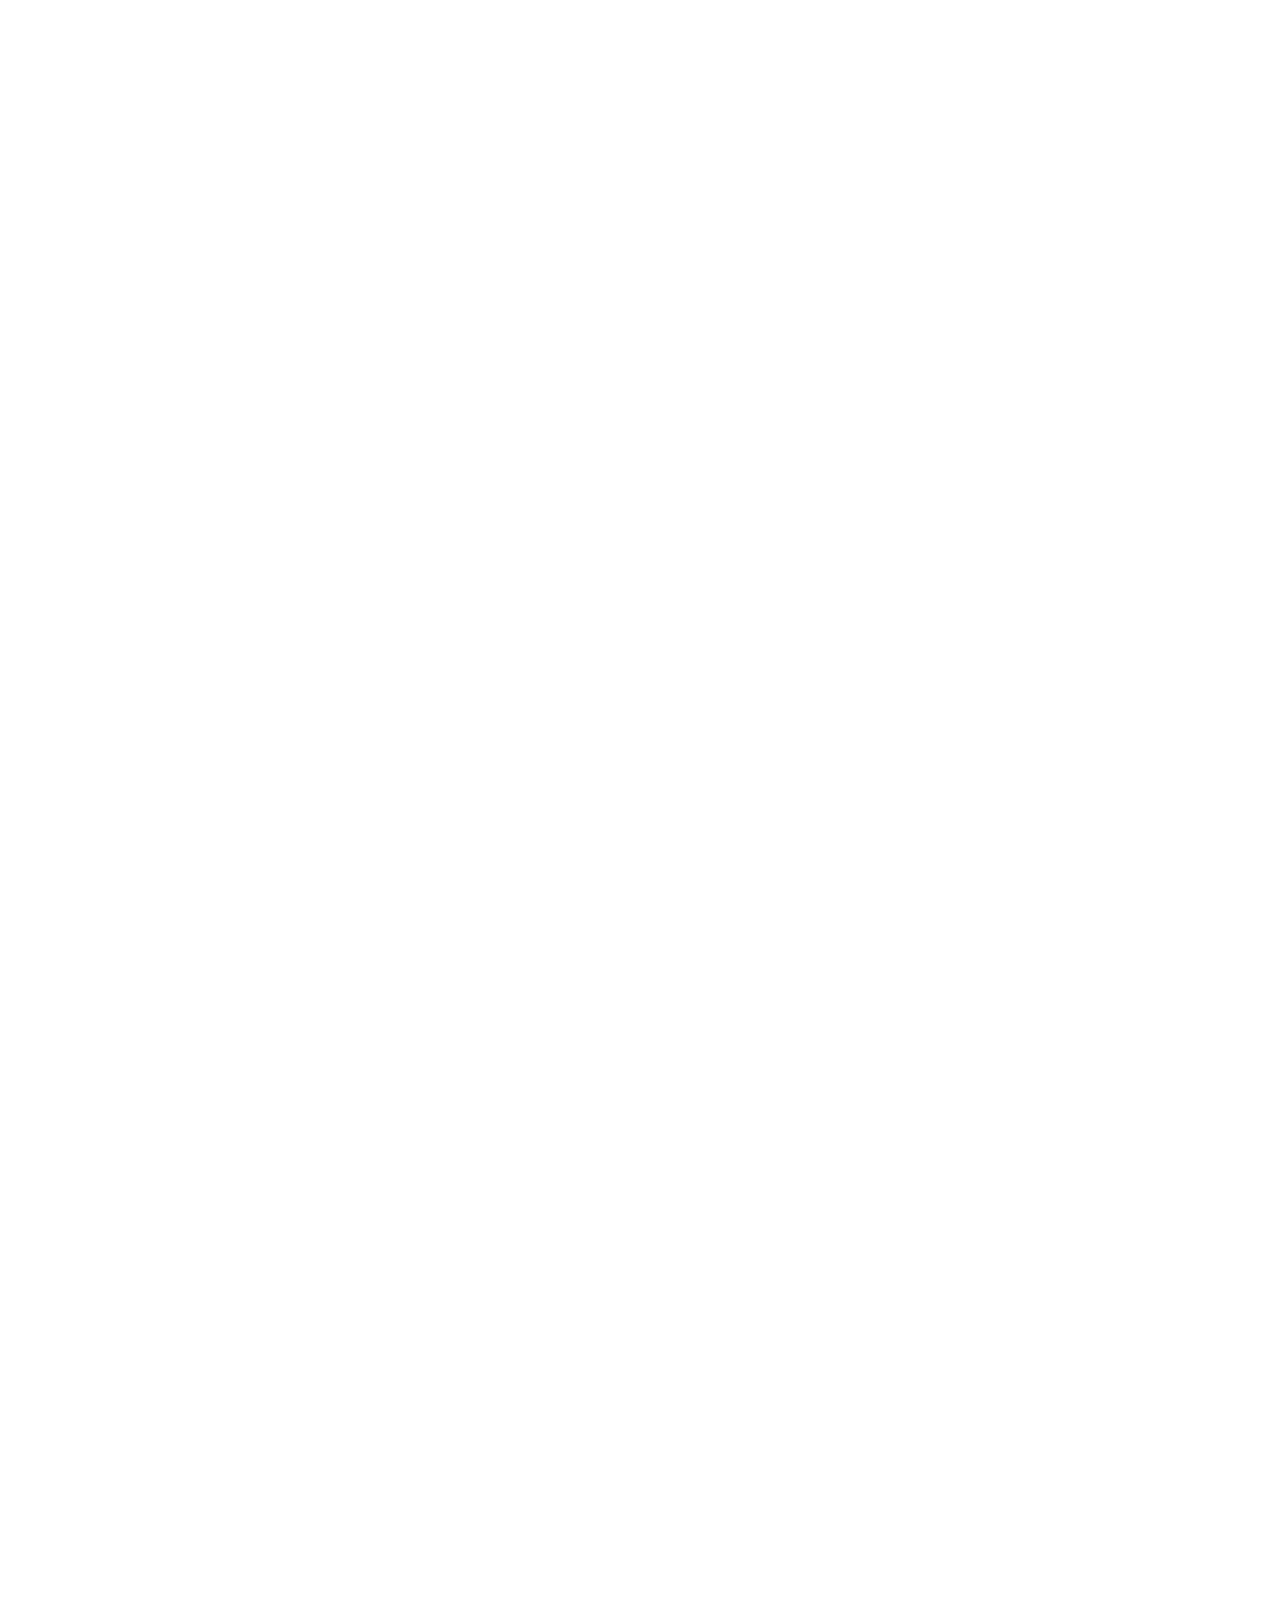
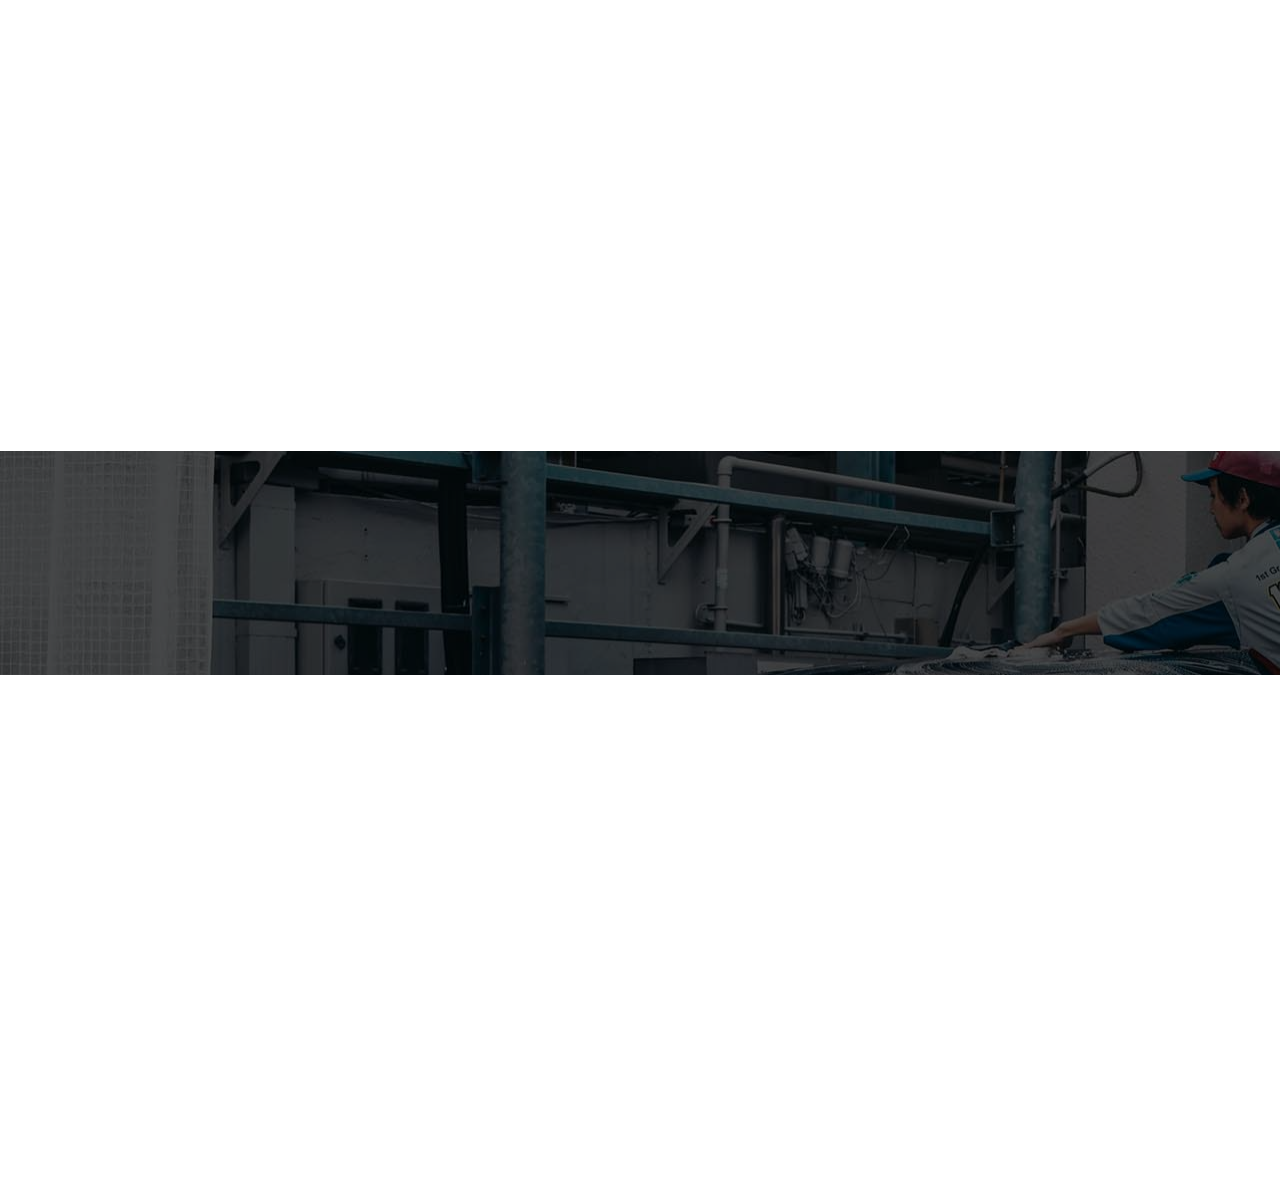
==== commit 98667176: "gallery updated" ====
--- a/index.html
+++ b/index.html
@@ -213,7 +213,7 @@
                     <div class="position-relative h-100 wow fadeIn" data-wow-delay="0.1s">
                         <img class="img-fluid w-100 h-100" src="img/about.jpg" style="object-fit: cover;" alt="">
                         <div class="position-absolute top-0 start-0 mt-lg-n4 ms-lg-n4 py-md-4 py-3 px-md-5 px-3 expBox">
-                            <h1 class="display-4 text-white mb-0">10+ <span class="fs-4">Years</span></h1>
+                            <h1 class="display-4 text-white mb-0">25 <span class="fs-4">Years</span></h1>
                             <h4 class="text-white">Experience</h4>
                         </div>
                     </div>
@@ -280,7 +280,7 @@
             <div class="row g-4">
                 <div class="col-md-6 col-lg-3 text-center wow fadeIn" data-wow-delay="0.1s">
                     <i class="fa fa-check fa-2x text-white mb-3"></i>
-                    <h2 class="text-white mb-2" data-toggle="counter-up">10</h2>
+                    <h2 class="text-white mb-2" data-toggle="counter-up">25</h2>
                     <p class="text-white mb-0">Years Experience</p>
                 </div>
                 <div class="col-md-6 col-lg-3 text-center wow fadeIn" data-wow-delay="0.3s">
@@ -316,36 +316,36 @@
             <div class="row g-4 wow fadeInUp" data-wow-delay="0.3s">
                 <div class="col-lg-4">
                     <div class="nav w-100 nav-pills me-4">
-                        <button class="nav-link w-100 d-flex align-items-center text-start p-4 mb-lg-4 mb-3 active"
+                        <button class="nav-link w-100 d-flex align-items-center text-start p-3 mb-3 active"
                             data-bs-toggle="pill" data-bs-target="#tab-pane-1" type="button">
 
                             <i class="fa fa-cog fa-2x me-3"></i>
-                            <h4 class="m-0">Repairing Services for Small and Big Vehicles</h4>
+                            <h5 class="m-0">Repairing Services for Small and Big Vehicles</h5>
                         </button>
-                        <button class="nav-link w-100 d-flex align-items-center text-start p-4 mb-lg-4 mb-3"
+                        <button class="nav-link w-100 d-flex align-items-center text-start p-3 mb-3"
                             data-bs-toggle="pill" data-bs-target="#tab-pane-2" type="button">
                             <i class="fa fa-car fa-2x me-3"></i>
-                            <h4 class="m-0">Mechanical Works</h4>
+                            <h5 class="m-0">Mechanical Works</h5>
                         </button>
-                        <button class="nav-link w-100 d-flex align-items-center text-start p-4 mb-lg-4 mb-3"
+                        <button class="nav-link w-100 d-flex align-items-center text-start p-3 mb-3"
                             data-bs-toggle="pill" data-bs-target="#tab-pane-3" type="button">
                             <i class="fa fa-car-side fa-2x me-3"></i>
-                            <h4 class="m-0">Panel Beater Works</h4>
+                            <h5 class="m-0">Panel Beater Works</h5>
                         </button>
-                        <button class="nav-link w-100 d-flex align-items-center text-start p-4 mb-lg-4 mb-3"
+                        <button class="nav-link w-100 d-flex align-items-center text-start p-3 mb-3"
                             data-bs-toggle="pill" data-bs-target="#tab-pane-4" type="button">
                             <i class="fa fa-oil-can fa-2x me-3"></i>
-                            <h4 class="m-0">Oil and Lubricant Change Services</h4>
+                            <h5 class="m-0">Oil and Lubricant Change Services</h5>
                         </button>
-                        <button class="nav-link w-100 d-flex align-items-center text-start p-4 mb-lg-4 mb-3"
+                        <button class="nav-link w-100 d-flex align-items-center text-start p-3 mb-3"
                             data-bs-toggle="pill" data-bs-target="#tab-pane-5" type="button">
                             <i class="fa fa-truck-monster fa-2x me-3"></i>
-                            <h4 class="m-0">Tyre and Wheel Services</h4>
+                            <h5 class="m-0">Tyre and Wheel Services</h5>
                         </button>
                         <button class="nav-link w-100 d-flex align-items-center text-start p-4 mb-0"
                             data-bs-toggle="pill" data-bs-target="#tab-pane-6" type="button">
                             <i class="fa fa-toolbox fa-2x me-3"></i>
-                            <h4 class="m-0">General Maintenance Services</h4>
+                            <h5 class="m-0">General Maintenance Services</h5>
                         </button>
                     </div>
                 </div>
@@ -477,6 +477,37 @@
         </div>
     </div>
     <!-- Service End -->
+
+    <!-- Gallery sec Start -->
+    <section class="container-fluid wow fadeInUp galleryWrap" data-wow-delay="0.1s">
+        <div class="container">
+            <h6 class="text-primary text-uppercase text-center">// Our Gallery //</h6>
+            <div class="galleryBoxes">
+                <div class="galleryBox">
+                    <img src="./img/gallery1.jpeg" alt="" class="img-fluid w-100 h-100">
+                </div>
+                <div class="galleryBox">
+                    <img src="./img/gallery2.jpeg" alt="" class="img-fluid w-100 h-100">
+                </div>
+                <div class="galleryBox">
+                    <img src="./img/gallery3.jpg" alt="" class="img-fluid w-100 h-100">
+                </div>
+                <div class="galleryBox">
+                    <img src="./img/gallery4.jpeg" alt="" class="img-fluid w-100 h-100">
+                </div>
+                <div class="galleryBox" style="background-image: url(./img/galleryThumbnail.jpg);">
+                    <video muted loop autoPlay playsInline class="w-100 h-100" poster="./img/galleryThumbnail.jpg">
+                        <source src="./img/galleryVideo.mp4" type="video/mp4" />
+                        Your browser does not support the video tag.
+                      </video>
+                </div>
+                <div class="galleryBox">
+                    <img src="./img/gallery6.jpg" alt="" class="img-fluid w-100 h-100">
+                </div>
+            </div>
+        </div>
+    </section>
+    <!-- Gallery sec End -->
 
 
     <!-- Booking Start -->
@@ -496,9 +527,10 @@
                     <div class="bg-primary h-100 d-flex flex-column justify-content-center text-center p-md-5 p-3 wow zoomIn"
                         data-wow-delay="0.6s">
                         <h1 class="text-white mb-4">Book For A Service</h1>
-                        <form id="contactForm">
+                        <form action="send-email.php" method="POST" id="contactForm">
                             <div class="row g-3">
                                 <div class="col-12 col-sm-6">
+                                    <input type="hidden" name="access_key" value="95b8d022-4f58-4e2a-bcc2-e61467624b2d">
                                     <input type="text" class="form-control border-0" placeholder="Your Name"
                                         style="height: 55px;" name="name" id="name">
                                 </div>
@@ -721,7 +753,7 @@
                             Pakistan</a></p>
                     <p class="mb-2"><a href="tel:03125913984" style="color: inherit;"><i
                                 class="fa fa-phone-alt me-3"></i>03125913984</a></p>
-                    <!-- <p class="mb-2"><i class="fa fa-envelope me-3"></i>info@example.com</p> -->
+                    <!-- <p class="mb-2"><a href="mailto:umair.khursheed7868@gmail.com"></a><i class="fa fa-envelope me-3"></i>umair.khursheed7868@gmail.com</p> -->
                     <div class="d-flex pt-2">
                         <a class="btn btn-outline-light btn-social" href=""><i class="fab fa-twitter"></i></a>
                         <a class="btn btn-outline-light btn-social" href=""><i class="fab fa-facebook-f"></i></a>
@@ -766,35 +798,9 @@
     <script src="lib/tempusdominus/js/moment.min.js"></script>
     <script src="lib/tempusdominus/js/moment-timezone.min.js"></script>
     <script src="lib/tempusdominus/js/tempusdominus-bootstrap-4.min.js"></script>
-
     <!-- Template Javascript -->
     <script src="js/main.js"></script>
-    <script>
-        document.getElementById("contactForm").addEventListener("submit", async function (event) {
-            event.preventDefault(); // Prevent form from submitting the traditional way
-
-            const name = document.getElementById("name").value;
-            const email = document.getElementById("email").value;
-            const service = document.getElementById("service").value;
-            const serviceDate = document.getElementById("serviceDate").value;
-            const message = document.getElementById("message").value;
-
-            const scriptURL = "https://script.google.com/macros/s/AKfycbwEF_tcTb4X_Mo_Q_OoVS9tSKdvbdcyAOcS5w6CQLd4y2COqkeb-E3HImYM3xycoMJ0_A/exec"; // Replace with your actual script URL
-
-            try {
-                const response = await fetch(scriptURL, {
-                    method: "POST",
-                    headers: { "Content-Type": "application/json" },
-                    body: JSON.stringify({ name, email, service, serviceDate, message }),
-                });
-
-                const result = await response.json();
-                document.getElementById("responseMessage").innerText = result.message;
-            } catch (error) {
-                document.getElementById("responseMessage").innerText = "Error sending email.";
-            }
-        });
-    </script>
+
 </body>
 
 </html>--- a/css/style.css
+++ b/css/style.css
@@ -527,6 +527,41 @@
     transform: rotate(45deg);
     z-index: -1;
 }
+.galleryWrap .galleryBoxes{
+    display: grid;
+    grid-template-columns: repeat(3,1fr);
+    gap: 24px;
+}
+.galleryWrap .galleryBoxes .galleryBox{
+height: 400px;
+background-size: cover;
+background-repeat: no-repeat;
+position: relative;
+z-index: 1;
+cursor: pointer;
+overflow: hidden;
+border-radius: 12px;
+}
+.galleryWrap .galleryBoxes .galleryBox:hover img{
+transform: scale(1.2);
+}
+.galleryWrap .galleryBoxes .galleryBox img{
+object-fit: cover;
+border-radius: inherit;
+outline: 1px solid var(--dark);
+transition: transform 0.5s ease;
+}
+.galleryWrap .galleryBoxes .galleryBox video{
+object-fit: cover;
+border-radius: 12px;
+outline: 1px solid var(--dark);
+}
+.galleryWrap h6{
+margin-bottom: 30px;
+}
+.galleryWrap{
+padding: 60px 0;
+}
 /* responsive start  */
 @media screen and (max-width: 991px) {
     .serviceBoxes {
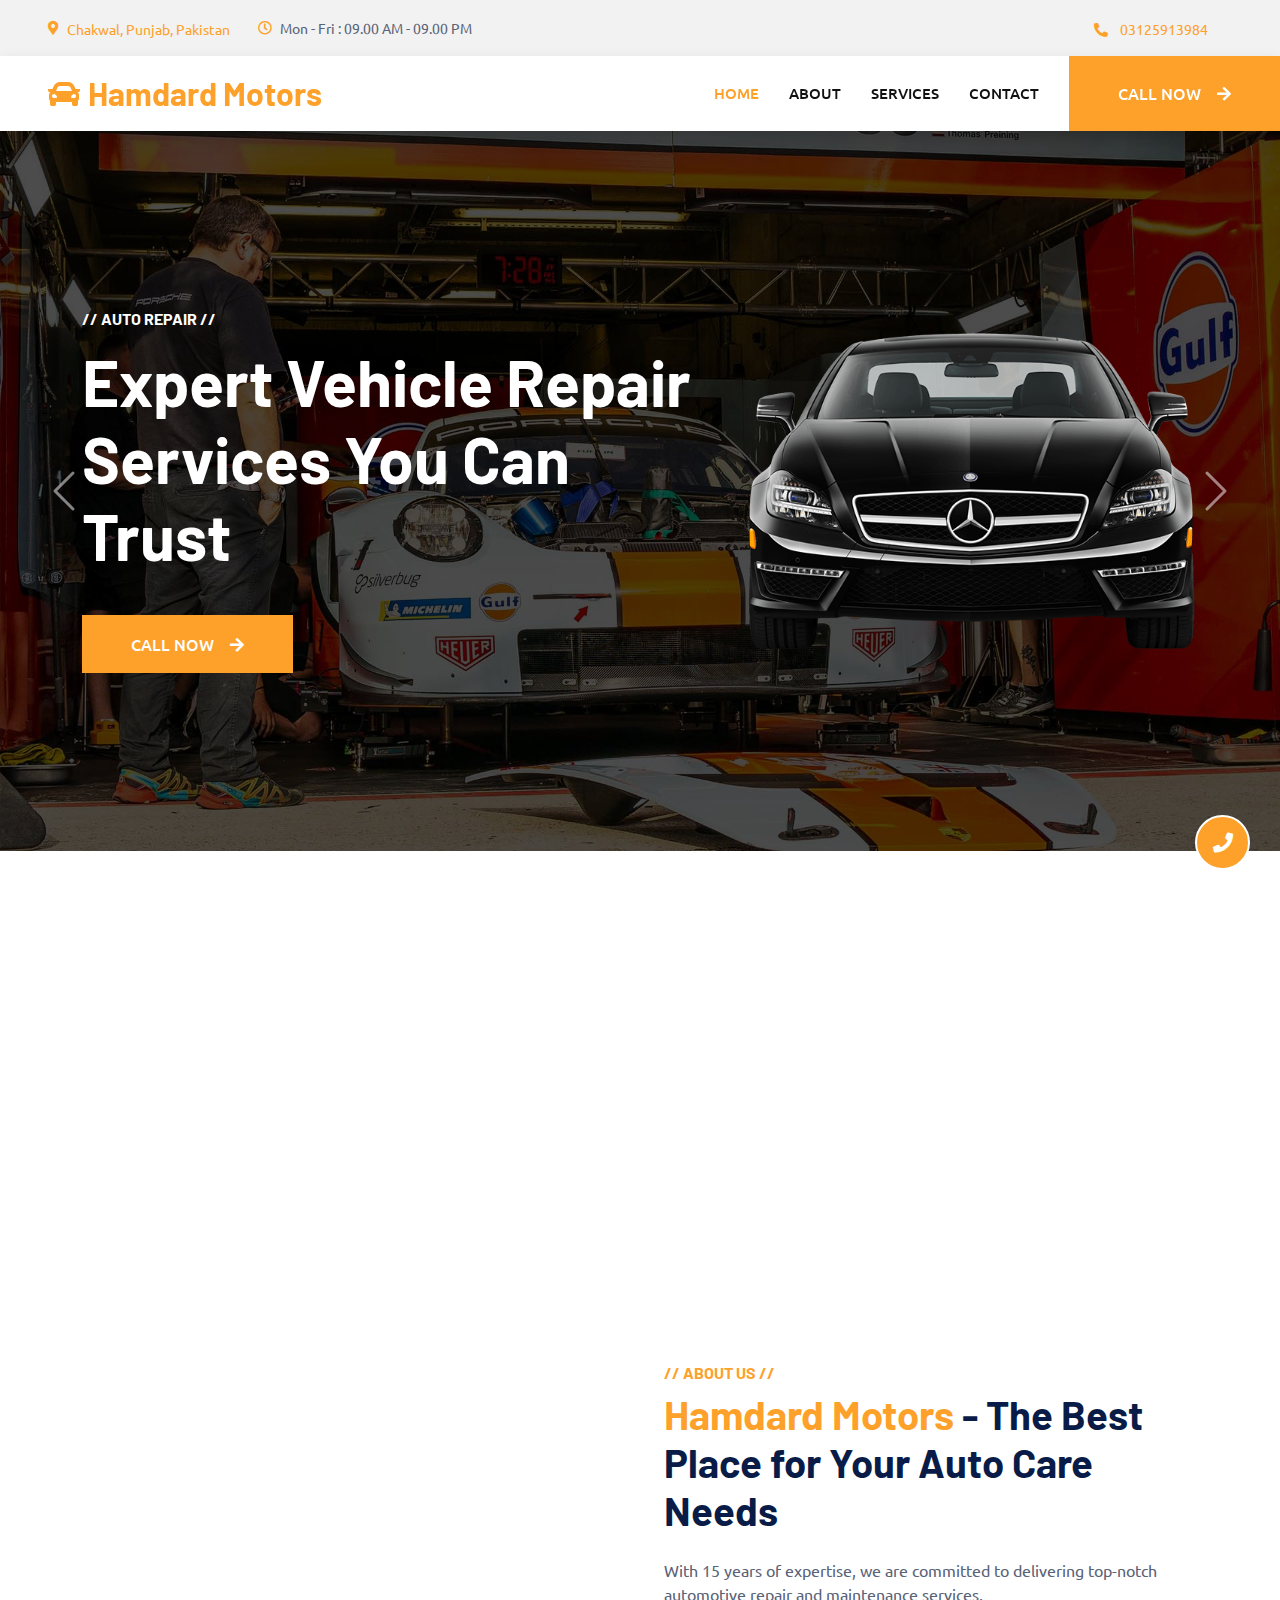
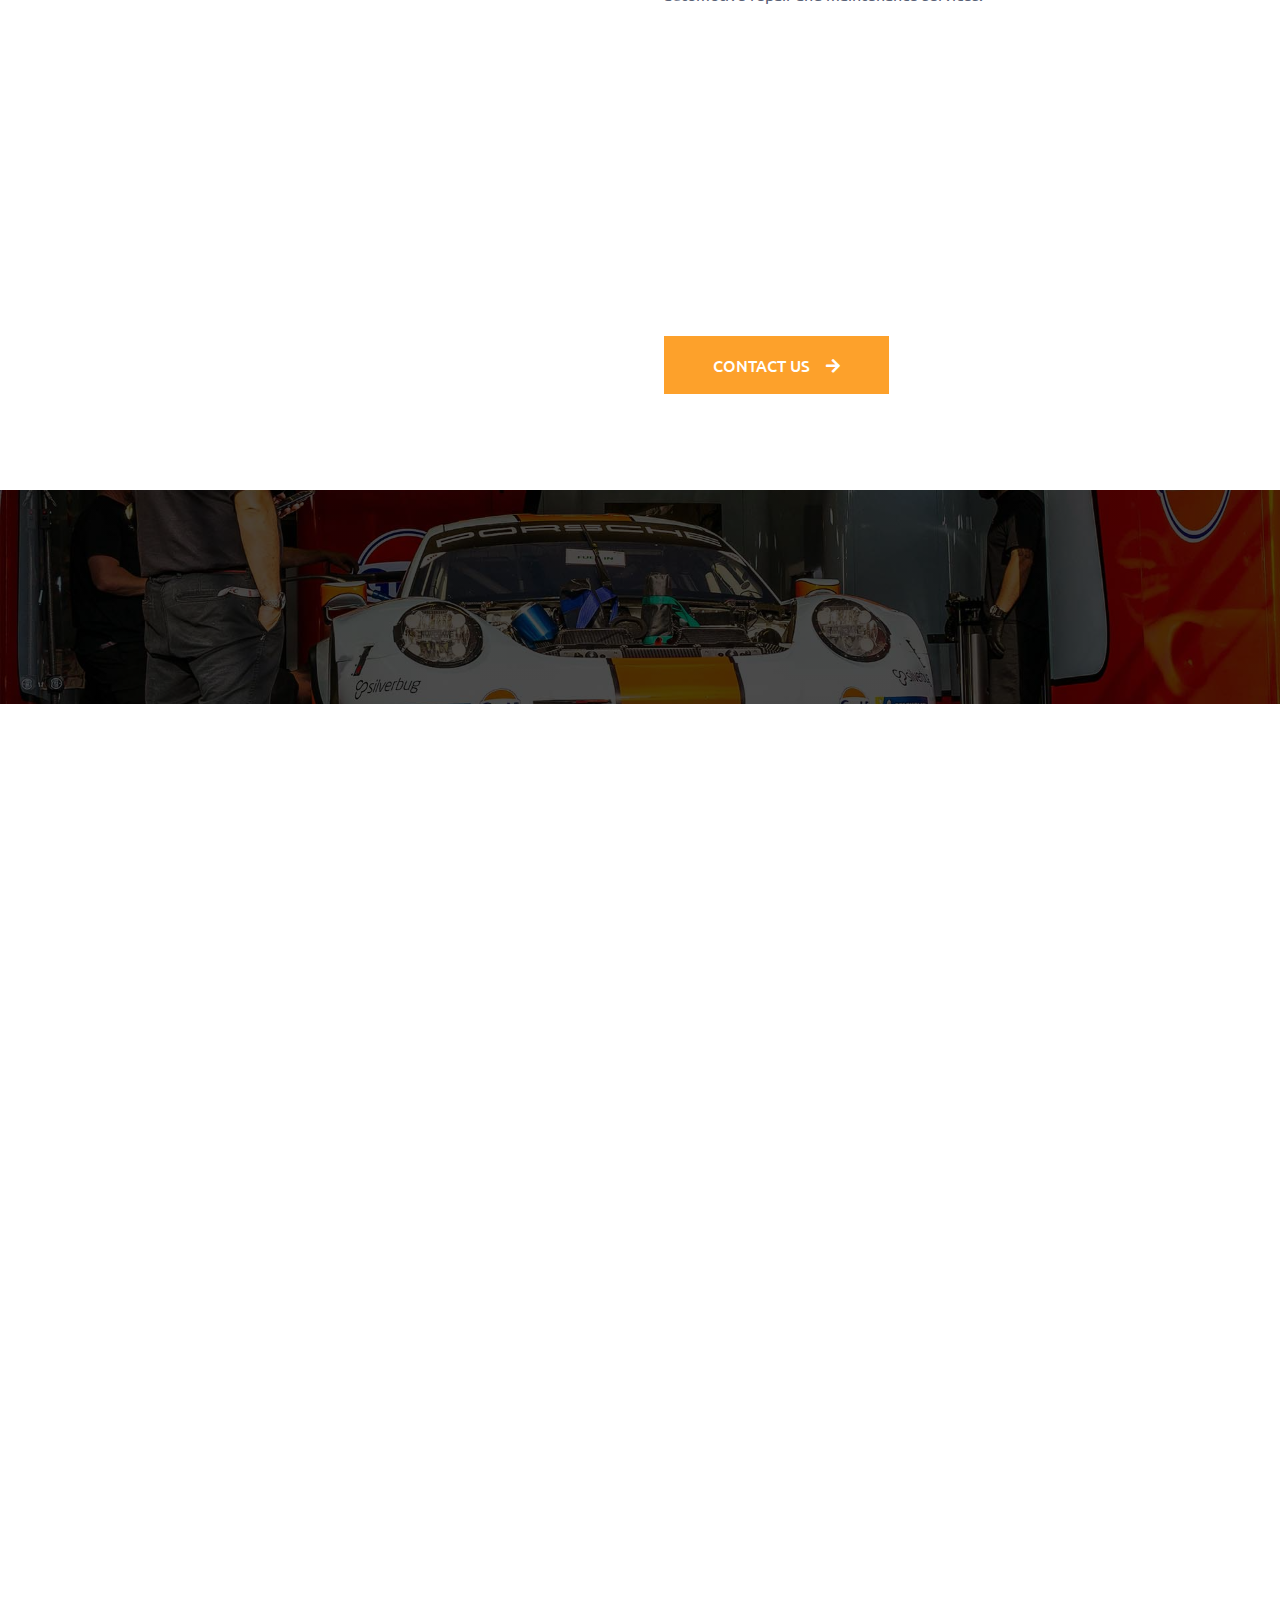
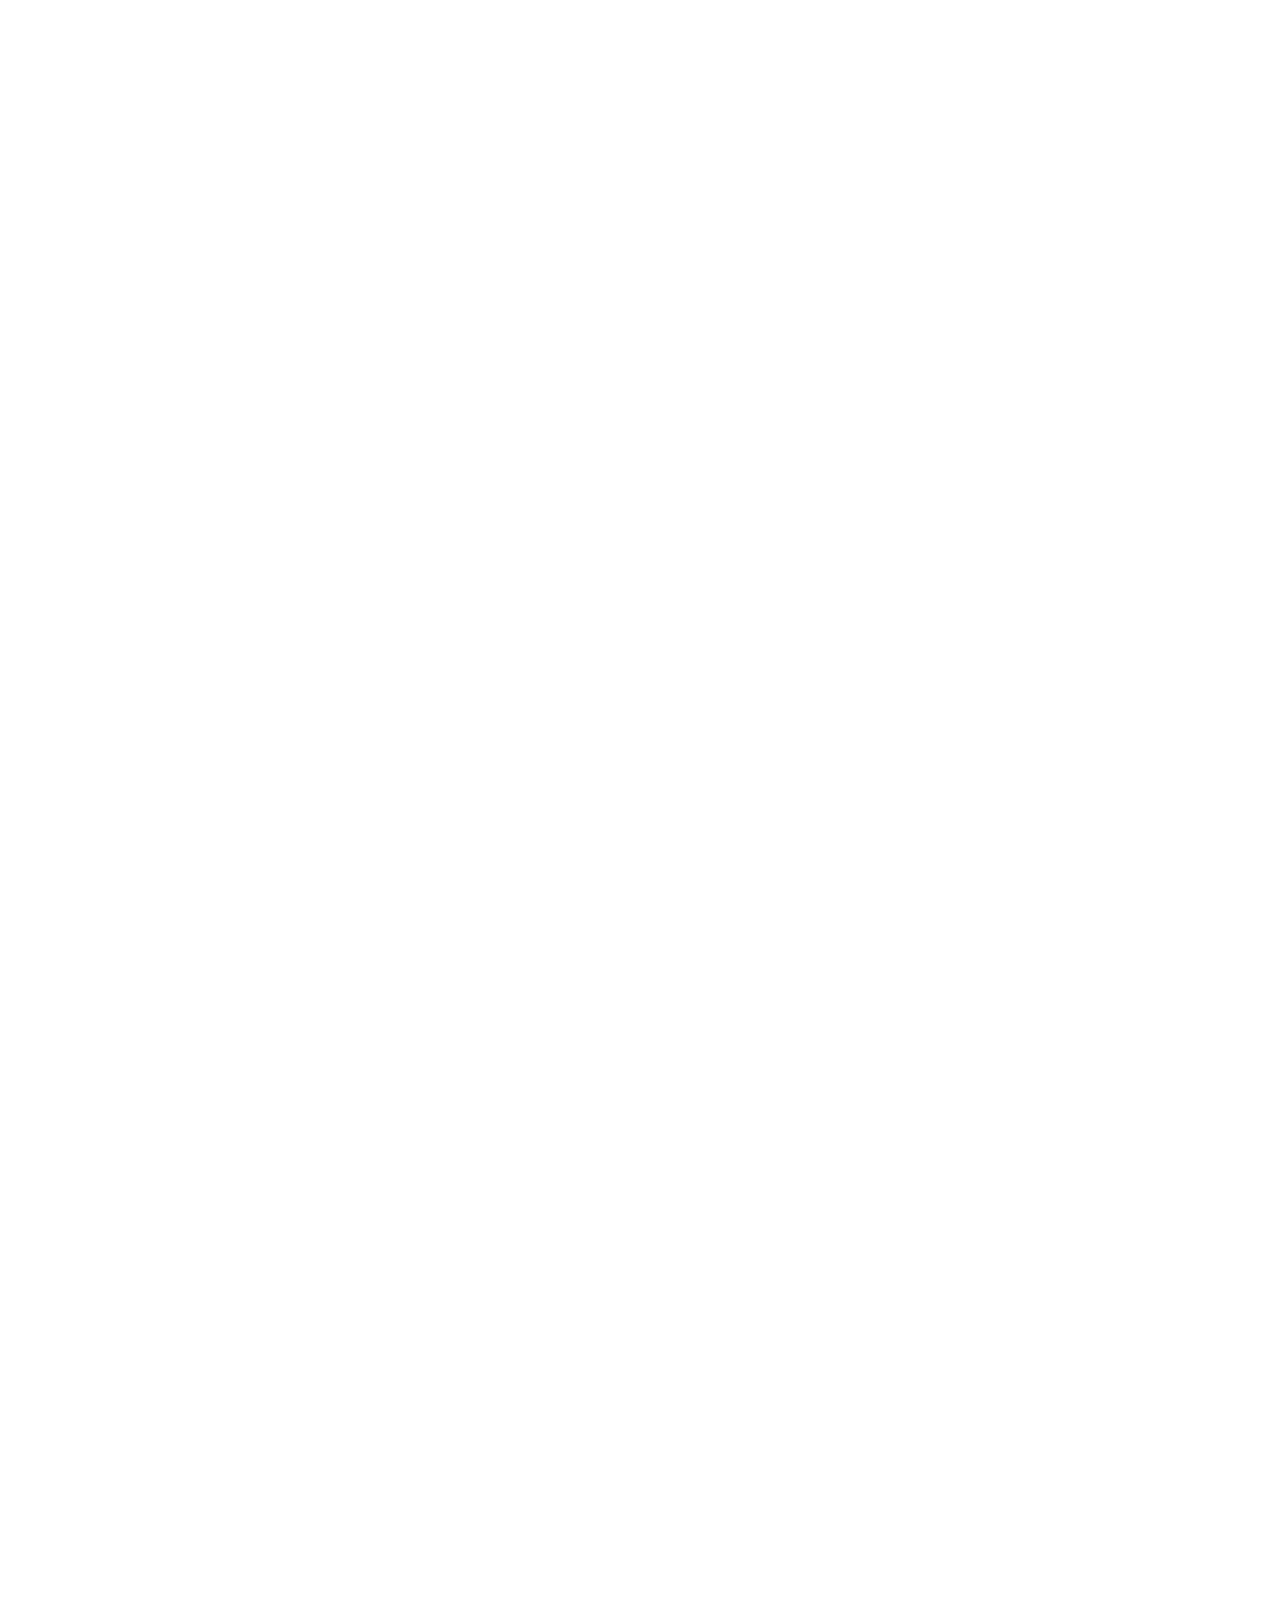
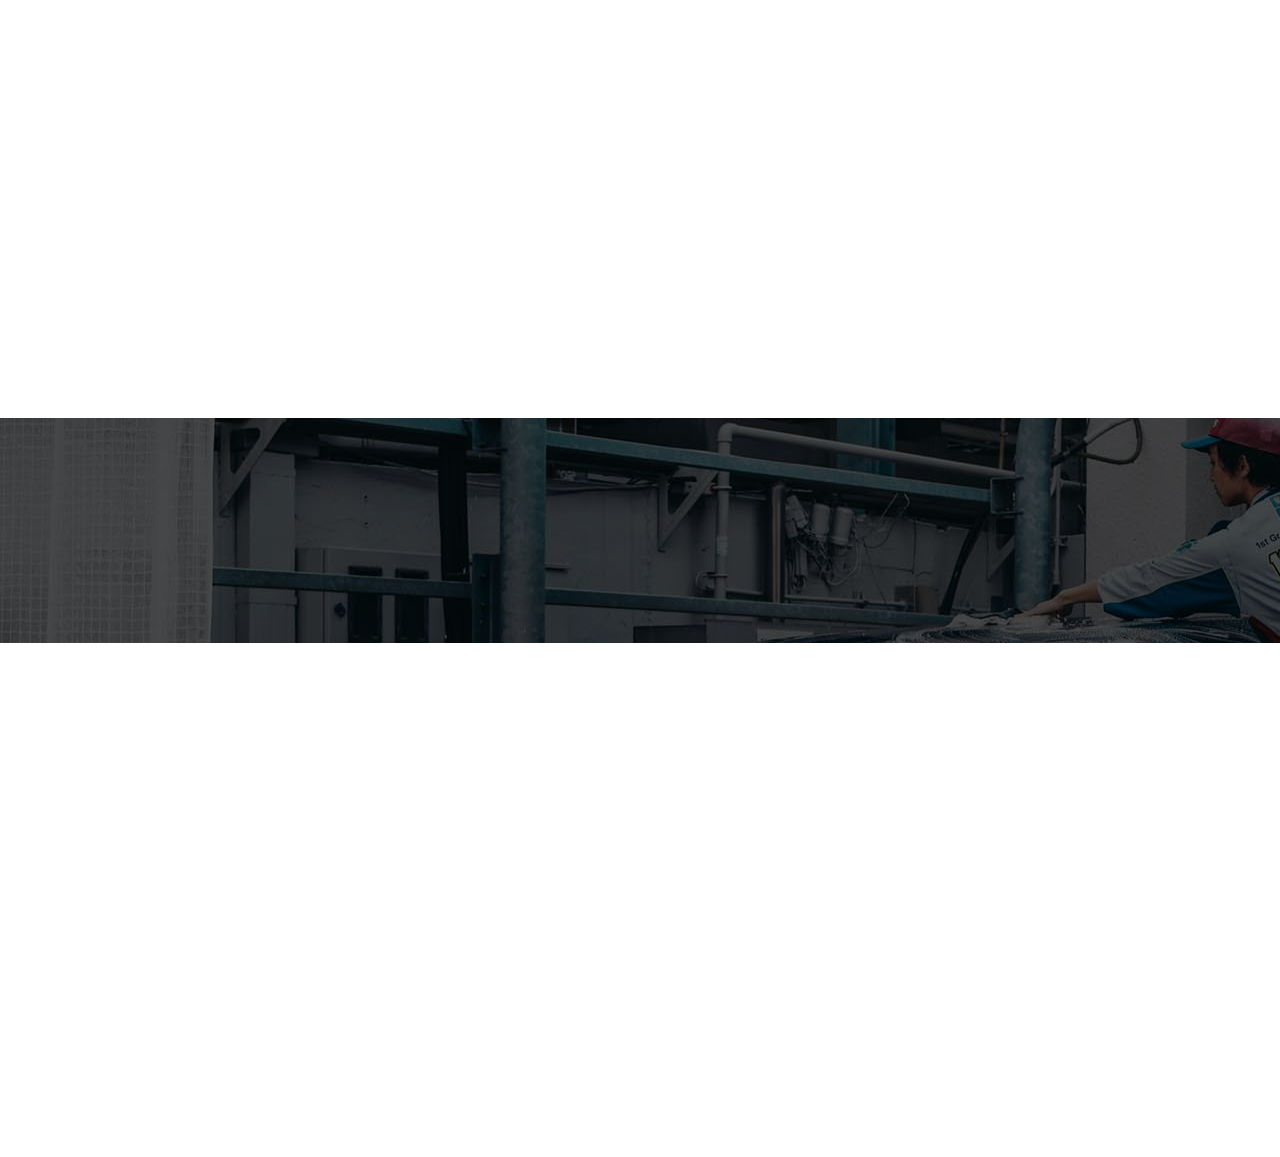
==== commit 280b7c4a: "gallery and other website stuff done" ====
--- a/index.html
+++ b/index.html
@@ -74,7 +74,7 @@
     <!-- Navbar Start -->
     <nav class="navbar navbar-expand-lg bg-white navbar-light shadow sticky-top p-0">
         <a href="index.html" class="navbar-brand d-flex align-items-center px-4 px-lg-5">
-            <h2 class="m-0 text-primary"><i class="fa fa-car me-3"></i>Hamdard Motors</h2>
+            <h2 class="m-0 text-primary"><i class="fa fa-car me-2"></i>Hamdard Motors</h2>
         </a>
         <button type="button" class="navbar-toggler me-4" data-bs-toggle="collapse" data-bs-target="#navbarCollapse">
             <span class="navbar-toggler-icon"></span>
@@ -316,36 +316,41 @@
             <div class="row g-4 wow fadeInUp" data-wow-delay="0.3s">
                 <div class="col-lg-4">
                     <div class="nav w-100 nav-pills me-4">
-                        <button class="nav-link w-100 d-flex align-items-center text-start p-3 mb-3 active"
+                        <button class="nav-link w-100 d-flex align-items-center text-start active"
                             data-bs-toggle="pill" data-bs-target="#tab-pane-1" type="button">
 
-                            <i class="fa fa-cog fa-2x me-3"></i>
+                            <i class="fa fa-cog "></i>
                             <h5 class="m-0">Repairing Services for Small and Big Vehicles</h5>
                         </button>
-                        <button class="nav-link w-100 d-flex align-items-center text-start p-3 mb-3"
+                        <button class="nav-link w-100 d-flex align-items-center text-start"
                             data-bs-toggle="pill" data-bs-target="#tab-pane-2" type="button">
-                            <i class="fa fa-car fa-2x me-3"></i>
+                            <i class="fa fa-car "></i>
                             <h5 class="m-0">Mechanical Works</h5>
                         </button>
-                        <button class="nav-link w-100 d-flex align-items-center text-start p-3 mb-3"
+                        <button class="nav-link w-100 d-flex align-items-center text-start"
                             data-bs-toggle="pill" data-bs-target="#tab-pane-3" type="button">
-                            <i class="fa fa-car-side fa-2x me-3"></i>
+                            <i class="fa fa-car-side "></i>
                             <h5 class="m-0">Panel Beater Works</h5>
                         </button>
-                        <button class="nav-link w-100 d-flex align-items-center text-start p-3 mb-3"
+                        <button class="nav-link w-100 d-flex align-items-center text-start"
                             data-bs-toggle="pill" data-bs-target="#tab-pane-4" type="button">
-                            <i class="fa fa-oil-can fa-2x me-3"></i>
+                            <i class="fa fa-oil-can "></i>
                             <h5 class="m-0">Oil and Lubricant Change Services</h5>
                         </button>
-                        <button class="nav-link w-100 d-flex align-items-center text-start p-3 mb-3"
+                        <button class="nav-link w-100 d-flex align-items-center text-start"
                             data-bs-toggle="pill" data-bs-target="#tab-pane-5" type="button">
-                            <i class="fa fa-truck-monster fa-2x me-3"></i>
+                            <i class="fa fa-truck-monster "></i>
                             <h5 class="m-0">Tyre and Wheel Services</h5>
                         </button>
-                        <button class="nav-link w-100 d-flex align-items-center text-start p-4 mb-0"
+                        <button class="nav-link w-100 d-flex align-items-center text-start"
                             data-bs-toggle="pill" data-bs-target="#tab-pane-6" type="button">
-                            <i class="fa fa-toolbox fa-2x me-3"></i>
+                            <i class="fa fa-toolbox "></i>
                             <h5 class="m-0">General Maintenance Services</h5>
+                        </button>
+                        <button class="nav-link w-100 d-flex align-items-center text-start"
+                            data-bs-toggle="pill" data-bs-target="#tab-pane-7" type="button">
+                            <i class="fa fa-bus "></i>
+                            <h5 class="m-0">Bus & Coaster Rentals</h5>
                         </button>
                     </div>
                 </div>
@@ -363,10 +368,10 @@
                                     <h3 class="mb-3">Repairing Services for Small and Big Vehicles</h3>
                                     <p class="mb-4">Comprehensive repair solutions for all types of vehicles, from cars
                                         to trucks, ensuring reliability and performance.</p>
-                                    <p><i class="fa fa-check text-success me-3"></i>Accurate diagnostics and repair.</p>
-                                    <p><i class="fa fa-check text-success me-3"></i>Trusted expertise for small and
+                                    <p><i class="fa fa-check text-success me-2"></i>Accurate diagnostics and repair.</p>
+                                    <p><i class="fa fa-check text-success me-2"></i>Trusted expertise for small and
                                         large vehicles.</p>
-                                    <p><i class="fa fa-check text-success me-3"></i>Modern Equipment</p>
+                                    <p><i class="fa fa-check text-success me-2"></i>Modern Equipment</p>
                                     <a href="service.html" class="btn btn-primary py-3 px-5 mt-3">Read More<i
                                             class="fa fa-arrow-right ms-3"></i></a>
                                 </div>
@@ -384,8 +389,8 @@
                                     <h3 class="mb-3">Mechanical Works</h3>
                                     <p class="mb-4">Expert handling of your vehicle’s core components, including engine,
                                         brakes, and suspension, to ensure a smooth driving experience.</p>
-                                    <p><i class="fa fa-check text-success me-3"></i>High-quality engine repair.</p>
-                                    <p><i class="fa fa-check text-success me-3"></i>Brake servicing and suspension
+                                    <p><i class="fa fa-check text-success me-2"></i>High-quality engine repair.</p>
+                                    <p><i class="fa fa-check text-success me-2"></i>Brake servicing and suspension
                                         adjustments.</p>
                                     <a href="service.html" class="btn btn-primary py-3 px-5 mt-3">Read More<i
                                             class="fa fa-arrow-right ms-3"></i></a>
@@ -396,7 +401,7 @@
                             <div class="row h-100">
                                 <div class="col-md-6">
                                     <div class="position-relative h-100">
-                                        <img class="img-fluid w-100 h-100" src="img/service-3.jpg"
+                                        <img class="img-fluid w-100 h-100" src="img/panel_beater.jpg"
                                             style="object-fit: cover;" alt="">
                                     </div>
                                 </div>
@@ -404,8 +409,8 @@
                                     <h3 class="mb-3">Panel Beater Works</h3>
                                     <p class="mb-4">Restore your vehicle’s appearance with our skilled denting,
                                         painting, and accident repair services.</p>
-                                    <p><i class="fa fa-check text-success me-3"></i>Precision body repairs.</p>
-                                    <p><i class="fa fa-check text-success me-3"></i>High-quality paint finishes.
+                                    <p><i class="fa fa-check text-success me-2"></i>Precision body repairs.</p>
+                                    <p><i class="fa fa-check text-success me-2"></i>High-quality paint finishes.
                                     </p>
                                     <a href="service.html" class="btn btn-primary py-3 px-5 mt-3">Read More<i
                                             class="fa fa-arrow-right ms-3"></i></a>
@@ -424,8 +429,8 @@
                                     <h3 class="mb-3">Oil and Lubricant Change Services</h3>
                                     <p class="mb-4">Keep your vehicle’s engine running smoothly with our efficient oil
                                         and filter change services.</p>
-                                    <p><i class="fa fa-check text-success me-3"></i>Top-grade lubricants.</p>
-                                    <p><i class="fa fa-check text-success me-3"></i>Quick and efficient service.</p>
+                                    <p><i class="fa fa-check text-success me-2"></i>Top-grade lubricants.</p>
+                                    <p><i class="fa fa-check text-success me-2"></i>Quick and efficient service.</p>
                                     <a href="service.html" class="btn btn-primary py-3 px-5 mt-3">Read More<i
                                             class="fa fa-arrow-right ms-3"></i></a>
                                 </div>
@@ -435,7 +440,7 @@
                             <div class="row h-100">
                                 <div class="col-md-6">
                                     <div class="position-relative h-100">
-                                        <img class="img-fluid w-100 h-100" src="img/service-4.jpg"
+                                        <img class="img-fluid w-100 h-100" src="img/TyreWheelServices.jpg"
                                             style="object-fit: cover;" alt="">
                                     </div>
                                 </div>
@@ -443,8 +448,8 @@
                                     <h3 class="mb-3">Tyre and Wheel Services</h3>
                                     <p class="mb-4">Stay safe on the road with our tyre replacement, puncture repairs,
                                         and wheel alignment services.</p>
-                                    <p><i class="fa fa-check text-success me-3"></i>Reliable tyre solutions.</p>
-                                    <p><i class="fa fa-check text-success me-3"></i>Expert wheel balancing.
+                                    <p><i class="fa fa-check text-success me-2"></i>Reliable tyre solutions.</p>
+                                    <p><i class="fa fa-check text-success me-2"></i>Expert wheel balancing.
                                     </p>
                                     <a href="service.html" class="btn btn-primary py-3 px-5 mt-3">Read More<i
                                             class="fa fa-arrow-right ms-3"></i></a>
@@ -455,7 +460,7 @@
                             <div class="row h-100">
                                 <div class="col-md-6">
                                     <div class="position-relative h-100">
-                                        <img class="img-fluid w-100 h-100" src="img/service-4.jpg"
+                                        <img class="img-fluid w-100 h-100" src="img/generalMaintaince.jpg"
                                             style="object-fit: cover;" alt="">
                                     </div>
                                 </div>
@@ -463,9 +468,28 @@
                                     <h3 class="mb-3">General Maintenance Services</h3>
                                     <p class="mb-4">Regular maintenance services to ensure your vehicle remains in peak
                                         condition and is ready for every journey.</p>
-                                    <p><i class="fa fa-check text-success me-3"></i>Comprehensive vehicle checks.</p>
-                                    <p><i class="fa fa-check text-success me-3"></i>AC servicing, battery replacements,
+                                    <p><i class="fa fa-check text-success me-2"></i>Comprehensive vehicle checks.</p>
+                                    <p><i class="fa fa-check text-success me-2"></i>AC servicing, battery replacements,
                                         and more.</p>
+                                    <a href="service.html" class="btn btn-primary py-3 px-5 mt-3">Read More<i
+                                            class="fa fa-arrow-right ms-3"></i></a>
+                                </div>
+                            </div>
+                        </div>
+                        <div class="tab-pane h-100 fade" id="tab-pane-7">
+                            <div class="row h-100">
+                                <div class="col-md-6">
+                                    <div class="position-relative h-100">
+                                        <img class="img-fluid w-100 h-100" src="img/gallery2.jpeg"
+                                            style="object-fit: cover;" alt="">
+                                    </div>
+                                </div>
+                                <div class="col-md-6">
+                                    <h3 class="mb-3">Bus & Coaster Rentals</h3>
+                                    <p class="mb-4">Reliable and affordable rental services for city travel, corporate events, weddings, and long trips.</p>
+                                    <p><i class="fa fa-check text-success me-2"></i>Wide range of buses and coasters available.</p>
+                                    <p><i class="fa fa-check text-success me-2"></i>Flexible rental options: daily, weekly, and monthly.</p>
+                                    <p><i class="fa fa-check text-success me-2"></i>Professional drivers available upon request.</p>
                                     <a href="service.html" class="btn btn-primary py-3 px-5 mt-3">Read More<i
                                             class="fa fa-arrow-right ms-3"></i></a>
                                 </div>
@@ -490,7 +514,7 @@
                     <img src="./img/gallery2.jpeg" alt="" class="img-fluid w-100 h-100">
                 </div>
                 <div class="galleryBox">
-                    <img src="./img/gallery3.jpg" alt="" class="img-fluid w-100 h-100">
+                    <img src="./img/gallery3.avif" alt="" class="img-fluid w-100 h-100">
                 </div>
                 <div class="galleryBox">
                     <img src="./img/gallery4.jpeg" alt="" class="img-fluid w-100 h-100">
@@ -674,8 +698,7 @@
                     <h5 class="mb-0">Fatima Khan</h5>
                     <p>Freelancer</p>
                     <div class="testimonial-text bg-light text-center p-4">
-                        <p class="mb-0">Yahan ka staff bohot expert aur cooperative hai. Mere gadi ka AC ka masla jaldi
-                            aur effectively resolve kiya. Shukriya Hamdard Motors!</p>
+                        <p class="mb-0">The staff here is very expert and cooperative. They quickly and effectively resolved my car's AC issue. Thank you, Hamdard Motors!</p>
                     </div>
                 </div>
                 <div class="testimonial-item text-center">
@@ -692,8 +715,7 @@
                     <h5 class="mb-0">Ayesha Iqbal</h5>
                     <p>Teacher</p>
                     <div class="testimonial-text bg-light text-center p-4">
-                        <p class="mb-0">Mujhe yahan ka oil change service bohot acha laga. Quality products use kiye aur
-                            bohot reasonable charges hain. Highly satisfied!</p>
+                        <p class="mb-0">I really liked the oil change service here. They used quality products, and the charges are very reasonable. Highly satisfied!</p>
                     </div>
                 </div>
                 <div class="testimonial-item text-center">
@@ -732,12 +754,12 @@
                 </div>
                 <div class="col-lg-3 col-md-6">
                     <h4 class="text-light mb-4">Services</h4>
-                    <a class="btn btn-link" href="">Repairing Services for Small and Big Vehicles</a>
-                    <a class="btn btn-link" href="">Mechanical Works</a>
-                    <a class="btn btn-link" href="">Panel Beater Works</a>
-                    <a class="btn btn-link" href="">Oil and Lubricant Change Services</a>
-                    <a class="btn btn-link" href="">Tyre and Wheel Services</a>
-                    <a class="btn btn-link" href="">General Maintenance Services</a>
+                    <a class="btn btn-link" href="service.html" >Repairing Services for Small and Big Vehicles</a>
+                    <a class="btn btn-link" href="service.html" href="">Mechanical Works</a>
+                    <a class="btn btn-link" href="service.html" href="">Panel Beater Works</a>
+                    <a class="btn btn-link" href="service.html" href="">Oil and Lubricant Change Services</a>
+                    <a class="btn btn-link" href="service.html" href="">Tyre and Wheel Services</a>
+                    <a class="btn btn-link" href="service.html" href="">General Maintenance Services</a>
                 </div>
                 <div class="col-lg-3 col-md-6">
                     <h4 class="text-light mb-4">Opening Hours</h4>
@@ -749,17 +771,12 @@
                 <div class="col-lg-3 col-md-6">
                     <h4 class="text-light mb-4">Address</h4>
                     <p class="mb-2"><a href="https://maps.app.goo.gl/oBN17DsnAECw3NCc7" target="_blank"
-                            style="color: inherit"><i class="fa fa-map-marker-alt me-3"></i>Chakwal, Punjab,
+                            style="color: inherit"><i class="fa fa-map-marker-alt me-2"></i>Chakwal, Punjab,
                             Pakistan</a></p>
                     <p class="mb-2"><a href="tel:03125913984" style="color: inherit;"><i
-                                class="fa fa-phone-alt me-3"></i>03125913984</a></p>
-                    <!-- <p class="mb-2"><a href="mailto:umair.khursheed7868@gmail.com"></a><i class="fa fa-envelope me-3"></i>umair.khursheed7868@gmail.com</p> -->
-                    <div class="d-flex pt-2">
-                        <a class="btn btn-outline-light btn-social" href=""><i class="fab fa-twitter"></i></a>
-                        <a class="btn btn-outline-light btn-social" href=""><i class="fab fa-facebook-f"></i></a>
-                        <a class="btn btn-outline-light btn-social" href=""><i class="fab fa-youtube"></i></a>
-                        <a class="btn btn-outline-light btn-social" href=""><i class="fab fa-linkedin-in"></i></a>
-                    </div>
+                                class="fa fa-phone-alt me-2"></i>03125913984</a></p>
+                    <p class="mb-2"><a href="mailto:umair.khursheed7868@gmail.com" style="color: inherit"><i class="fa fa-envelope me-2"></i>umair.khursheed7868@gmail.com</a></p>
+                    
                 </div>
 
             </div>
--- a/css/style.css
+++ b/css/style.css
@@ -213,6 +213,19 @@
 .service .nav .nav-link {
     background: var(--light);
     transition: .5s;
+    margin-bottom: 12px;
+    padding: 16px;
+    gap: 14px;
+}
+.service .nav .nav-link h5{
+  font-size: 18px;
+}
+.service .nav .nav-link i{
+    font-size: 26px;
+    line-height: 1;
+}
+.service .nav .nav-link:last-child {
+    margin-bottom: 0px;
 }
 
 .service .nav .nav-link.active {
@@ -330,7 +343,7 @@
 
 /*** Footer ***/
 .footer {
-    background: linear-gradient(rgba(0, 0, 0, .9), rgba(0, 0, 0, .9)), url(../img/carousel-bg-1.jpg) center center no-repeat;
+    background: linear-gradient(rgba(0, 0, 0, .8), rgba(0, 0, 0, .8)), url(../img/heavy-vehicle.jpg) center center no-repeat;
     background-size: cover;
 }
 
@@ -346,7 +359,14 @@
     border-radius: 35px;
     transition: .3s;
 }
-
+.footer p a {
+    display: inline-flex;
+    align-items: center;
+    transition: .3s;
+}
+.footer p a:hover {
+color: var(--primary) !important;
+}
 .footer .btn.btn-social:hover {
     color: var(--primary);
 }
@@ -372,7 +392,7 @@
 }
 
 .footer .btn.btn-link:hover {
-    letter-spacing: 1px;
+color: var(--primary);
     box-shadow: none;
 }
 
@@ -458,6 +478,7 @@
 }
 .serviceBoxes .serviceBox img{
     height: 300px;
+    min-height: 300px;
     width: 100%;
     object-fit: cover;
 }
@@ -486,6 +507,9 @@
 .serviceBoxes .serviceBox:hover .service-text .btn{
    background: var(--dark);
 }
+.serviceBoxes .serviceBox .service-text .btn{
+ margin-top: auto;
+}
 .serviceBoxes .serviceBox:hover .service-text .small{
    color: #fff;
 }
@@ -541,6 +565,7 @@
 cursor: pointer;
 overflow: hidden;
 border-radius: 12px;
+border: 1px solid var(--dark);
 }
 .galleryWrap .galleryBoxes .galleryBox:hover img{
 transform: scale(1.2);
@@ -548,13 +573,11 @@
 .galleryWrap .galleryBoxes .galleryBox img{
 object-fit: cover;
 border-radius: inherit;
-outline: 1px solid var(--dark);
 transition: transform 0.5s ease;
 }
 .galleryWrap .galleryBoxes .galleryBox video{
 object-fit: cover;
 border-radius: 12px;
-outline: 1px solid var(--dark);
 }
 .galleryWrap h6{
 margin-bottom: 30px;
